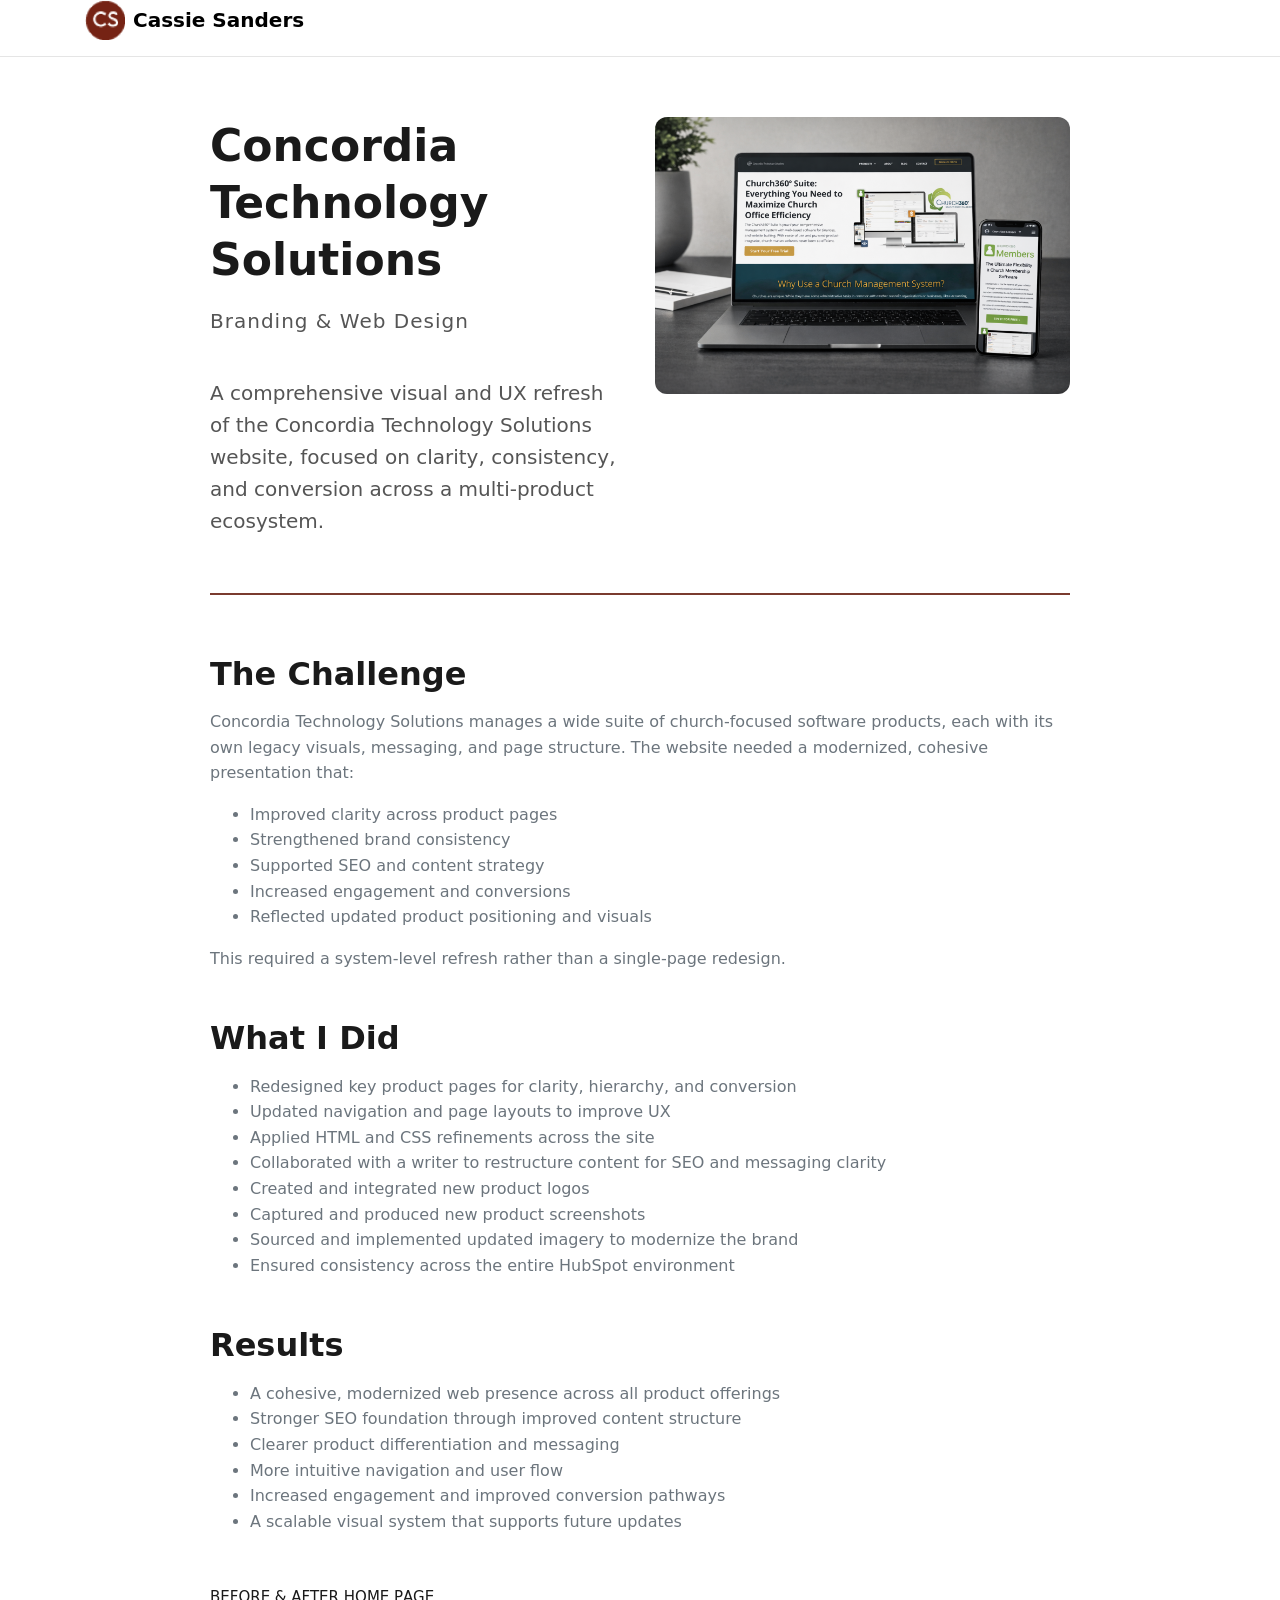
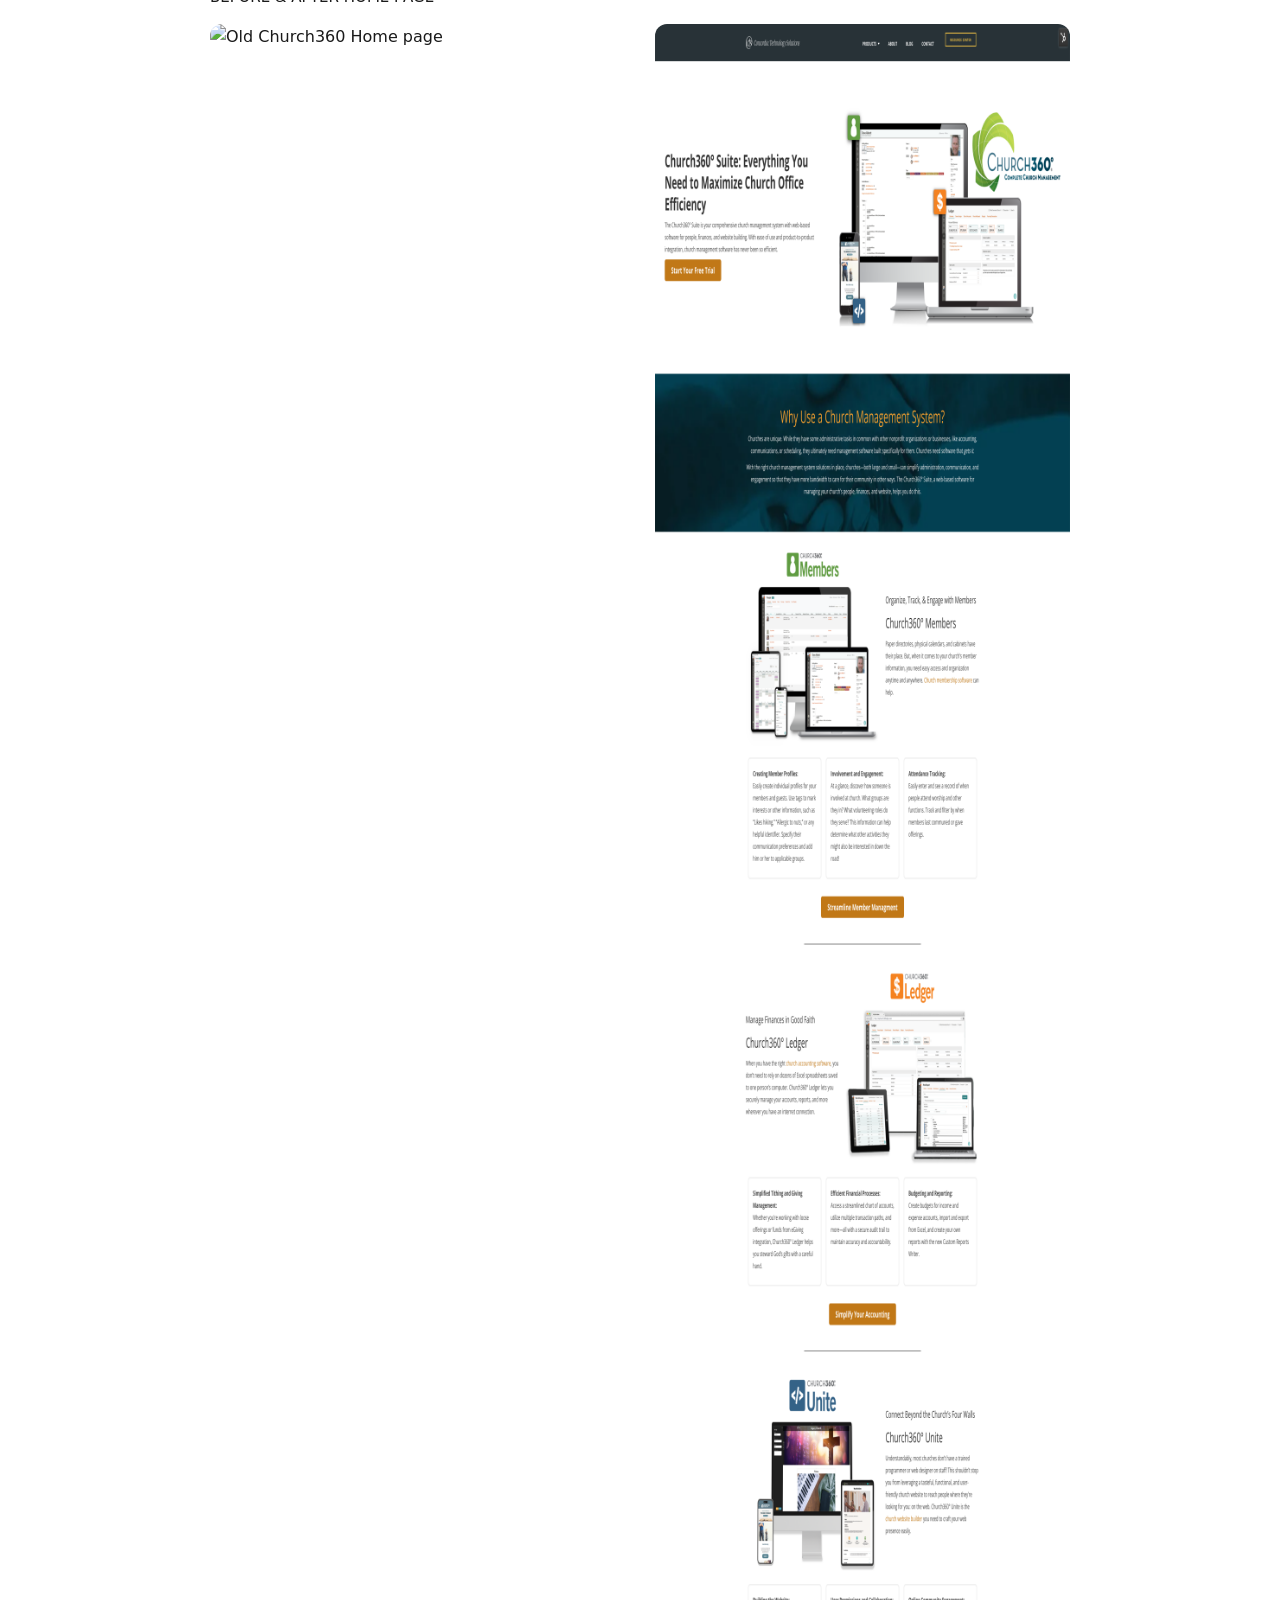
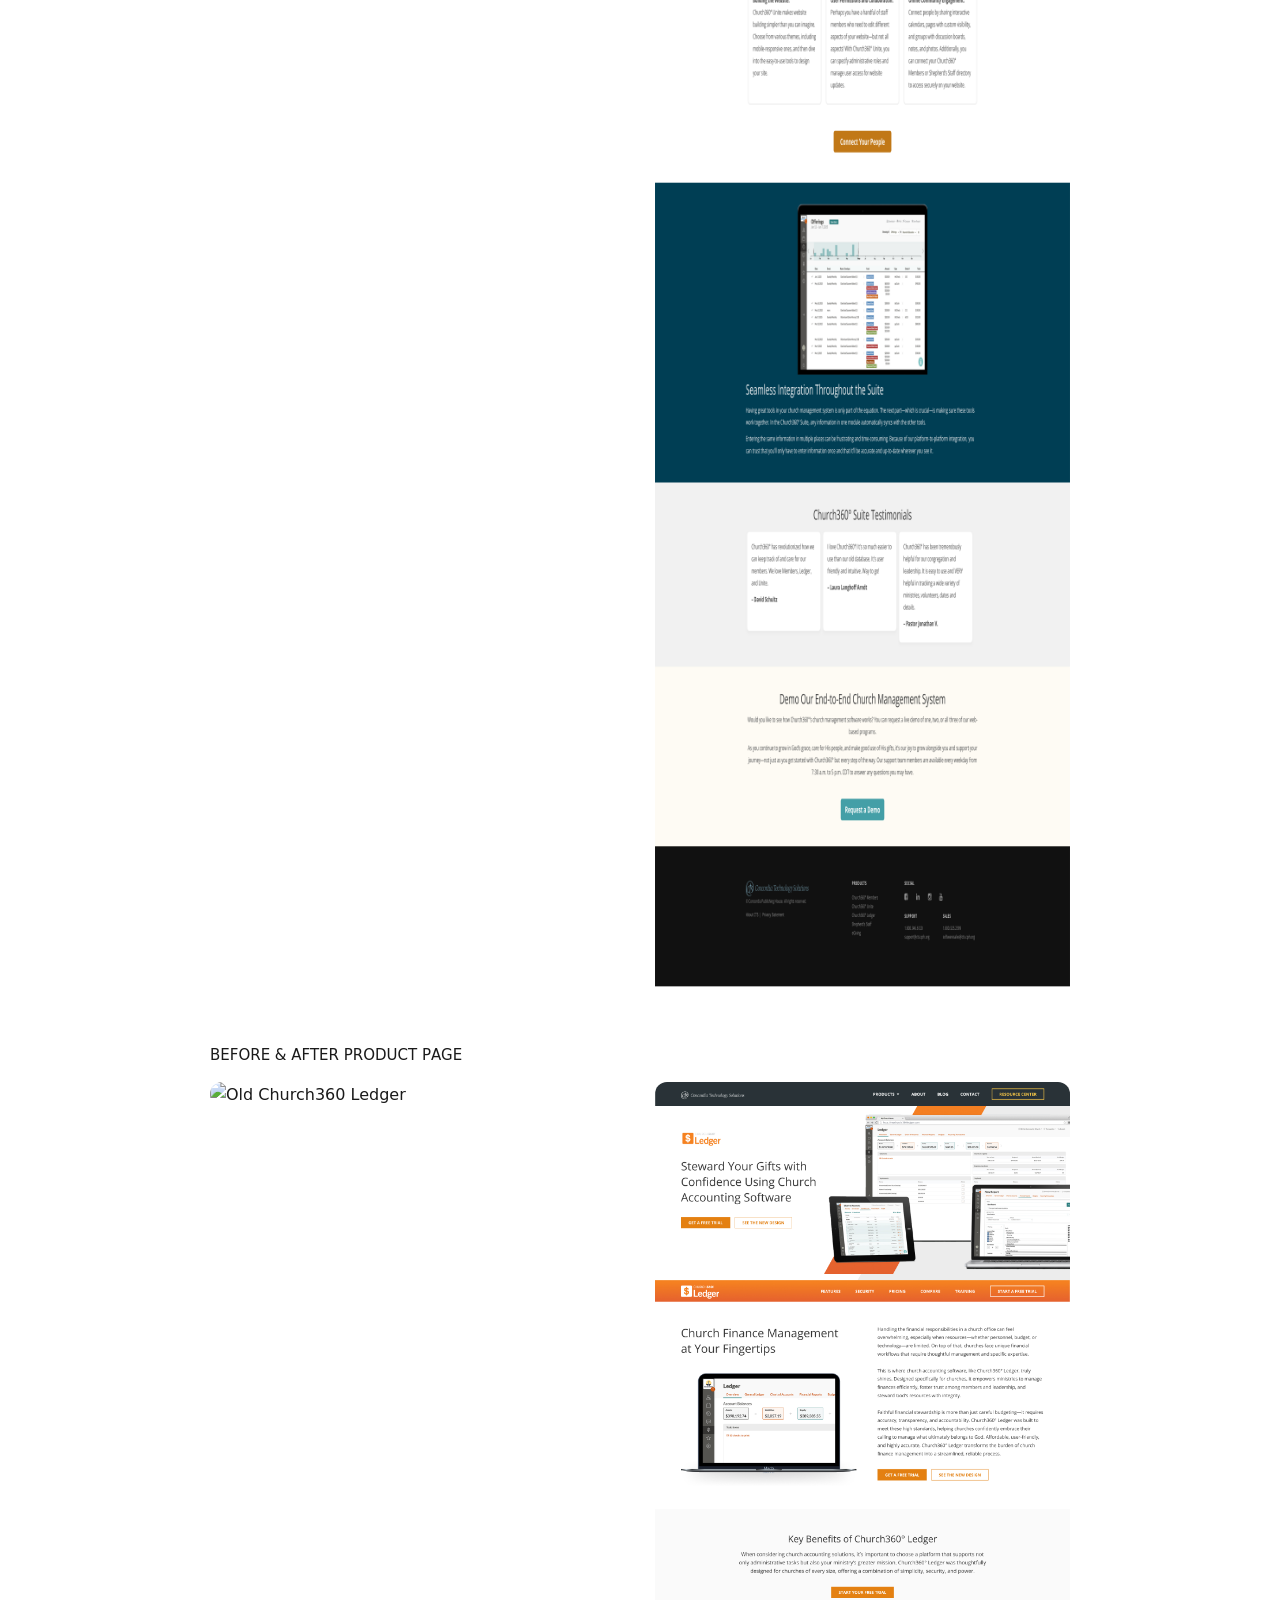
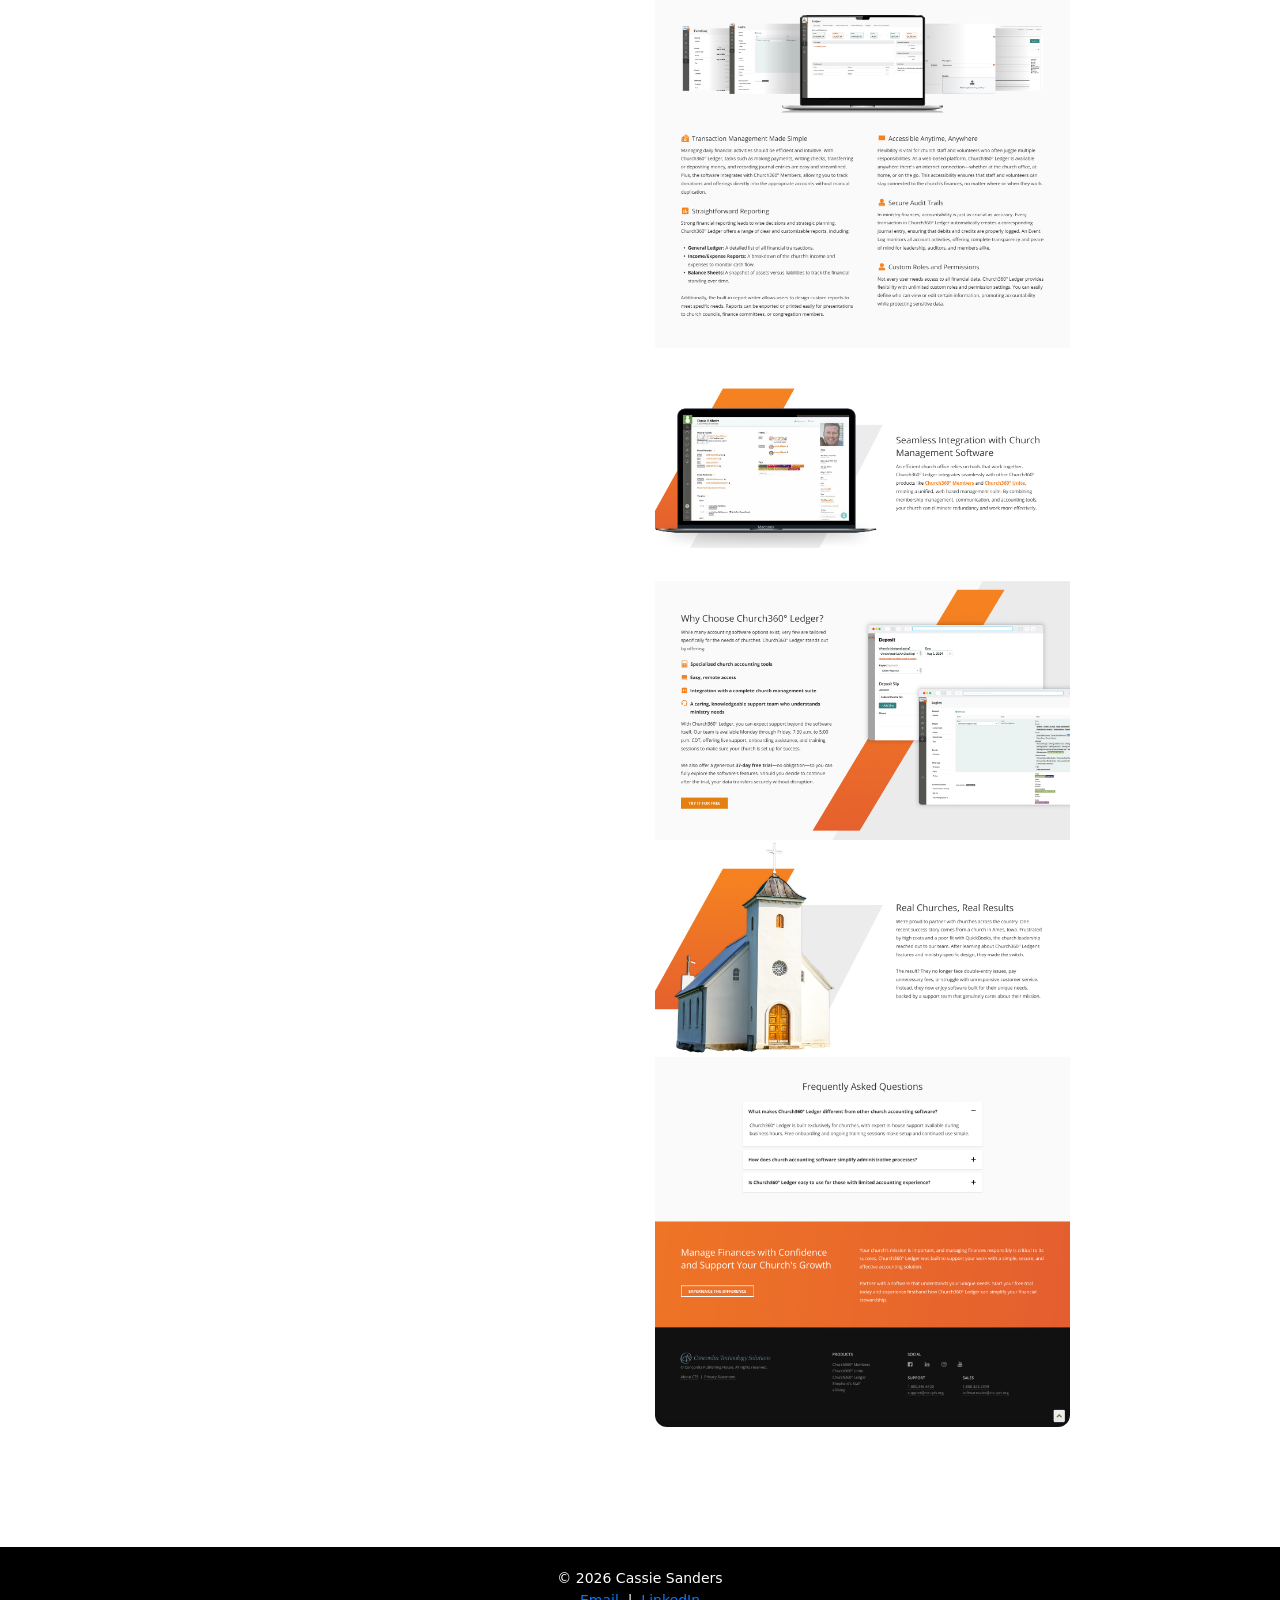
==== concordiatechnology.html @ acea7342 "Update concordiatechnology.html" ====
<!DOCTYPE html>
<html lang="en">
<head>
<meta charset="UTF-8">
<meta name="description" content="Cassie Sanders' Portfolio">
<meta name="keywords" content="Web design, graphic design">
<meta name="author" content="Cassandra Sanders">
<meta name="viewport" content="width=device-width, initial-scale=1.0">

<title>Concordia Technology Case Study · Cassie Sanders</title>

<!-- Bootstrap 4 CSS -->
<link rel="stylesheet" href="https://stackpath.bootstrapcdn.com/bootstrap/4.3.1/css/bootstrap.min.css">
<link rel="stylesheet" href="css/global.css">


<style>

  a span.brand-name {
    color: black;
    font-size: 20px;
    font-weight: 600;
} 
  :root {
    --text: #1a1a1a;
    --subtle: #555;
    --accent: #7a3b2f;
    --bg: #ffffff;
    --card-bg: #f7f7f7;
    --border: #e5e5e5;
    --footer-bg: #000000;
    --footer-text: #ffffff;
    --radius: 12px;
    --font: system-ui, -apple-system, BlinkMacSystemFont, "Segoe UI", sans-serif;
  }

  body {
    margin: 0;
    font-family: var(--font);
    background: var(--bg);
    color: var(--text);
    line-height: 1.6;
  }

  /* Page Wrapper */
  .case-wrapper {
    max-width: 900px;
    margin: 60px auto;
    padding: 0 20px;
  }

  /* Section Titles */
  .section-title {
    font-size: 2rem;
    font-weight: 600;
    margin-bottom: 16px;
  }
   .titles {
    font-size: 1.75rem;
    color: var(--subtle);
    letter-spacing: 0.05em;
    margin-bottom:40px;
  }

  /* Hero */
  .case-hero {
    text-align: left;
    margin-bottom: 60px;
    padding-bottom: 40px;
    border-bottom: 2px double var(--accent);
  }

  .case-hero h1 {
    font-size: 2.75rem;
    font-weight: 600;
    line-height: 1.3;
    margin-bottom: 16px;
  }

  .case-hero p {
    font-size: 1.25rem;
    color: var(--subtle);
  }
  .h4, h4 {
    font-size: 1.35rem;
    font-variant-caps: all-small-caps;
}

  /* Footer */
  footer {
    background: var(--footer-bg);
    color: var(--footer-text);
    text-align: center;
    padding: 20px;
    margin-top: 80px;
    font-size: 14px;
  }

      /* Full Images */
  .full-image {
    display:block;
    width: 100%;
    border-radius: var(--radius);
    margin-bottom: 40px;
  }
</style>
  <!-- Header & Footer Components -->
<script src="js/header.js" defer></script>
<script src="js/footer.js" defer></script>
</head>

<body>

<header-component></header-component>

<div class="case-wrapper">

  <!-- HERO -->
  <section class="case-hero">
    <div class="row">
      <div class="col-12 col-lg-6">
    <h1>Concordia Technology Solutions</h1>
          <p class="titles">Branding & Web Design</p>
    <p>A comprehensive visual and UX refresh of the Concordia Technology Solutions website, focused on clarity, consistency, and conversion across a multi‑product ecosystem.
    </p>
      </div>
      <div class="col-12 col-lg-6">
        <div class="case-cover">
          <img class="full-image" src="images/church360/church360_cover.png" alt="concordia-cover-img" />
        </div>
      </div>
  </section>

  <!-- CHALLENGE -->
  <section class="mb-5">
    <h2 class="section-title">The Challenge</h2>
    <p class="text-muted">Concordia Technology Solutions manages a wide suite of church‑focused software products, each with its own legacy visuals, messaging, and page structure. The website needed a modernized, cohesive presentation that:</p>
<ul class="text-muted">
<li>Improved clarity across product pages</li>
<li>Strengthened brand consistency</li>
<li>Supported SEO and content strategy</li>
<li>Increased engagement and conversions</li>
  <li>Reflected updated product positioning and visuals</li>
</ul>
<p class="text-muted">This required a system‑level refresh rather than a single‑page redesign.</p>
  </section>

  <!-- WHAT I DID -->
  <section class="mb-5">
    <h2 class="section-title">What I Did</h2>
    <ul class="text-muted">
<li>Redesigned key product pages for clarity, hierarchy, and conversion</li>
<li>Updated navigation and page layouts to improve UX</li>
<li>Applied HTML and CSS refinements across the site</li>
<li>Collaborated with a writer to restructure content for SEO and messaging clarity</li>
<li>Created and integrated new product logos</li>
<li>Captured and produced new product screenshots</li>
<li>Sourced and implemented updated imagery to modernize the brand</li>
<li>Ensured consistency across the entire HubSpot environment</li>
    </ul>
  </section>

  <!-- RESULTS -->
  <section class="mb-5">
    <h2 class="section-title">Results</h2>
    <ul class="text-muted">
      <li>A cohesive, modernized web presence across all product offerings</li>
      <li>Stronger SEO foundation through improved content structure</li>
      <li>Clearer product differentiation and messaging</li>
      <li>More intuitive navigation and user flow</li>
<li>Increased engagement and improved conversion pathways</li>
<li>A scalable visual system that supports future updates</li>
    </ul>
  </section>

  <!-- IMAGES -->
  <section class="gallery mb-5">
    <div class="row">
      <div class="col-12 mb-2">
        <h4>Before & After Home Page</h4>
      </div>
    </div>
    <div class="row">
      <div class="col-12 col-lg-6">
        <img src="images/church360/OldChurch360.png" class="full-image" alt="Old Church360 Home page">
      </div>
      <div class="col-12 col-lg-6">
        <img src="images/church360/NewChurch360.png" class="full-image" alt="New Church360 Home page">
      </div>
    </div>
 <div class="row">
      <div class="col-12 mb-2">
        <h4>Before & After Product Page</h4>
      </div>
    </div>
    <div class="row">
      <div class="col-12 col-lg-6">
        <img src="images/church360/Old_Ledger.png" class="full-image" alt="Old Church360 Ledger">
      </div>
      <div class="col-12 col-lg-6">
        <img src="images/church360/church360_newledger.jpg" class="full-image" alt="New Church360 Ledger">
      </div>
    </div>
  </section>
</div>

<footer-component></footer-component>

<!-- Bootstrap 4 JS -->
<script src="https://code.jquery.com/jquery-3.2.1.slim.min.js"></script>
<script src="https://cdn.jsdelivr.net/npm/popper.js@1.12.9/dist/umd/popper.min.js"></script>
<script src="https://stackpath.bootstrapcdn.com/bootstrap/4.3.1/js/bootstrap.min.js"></script>

</body>
</html>
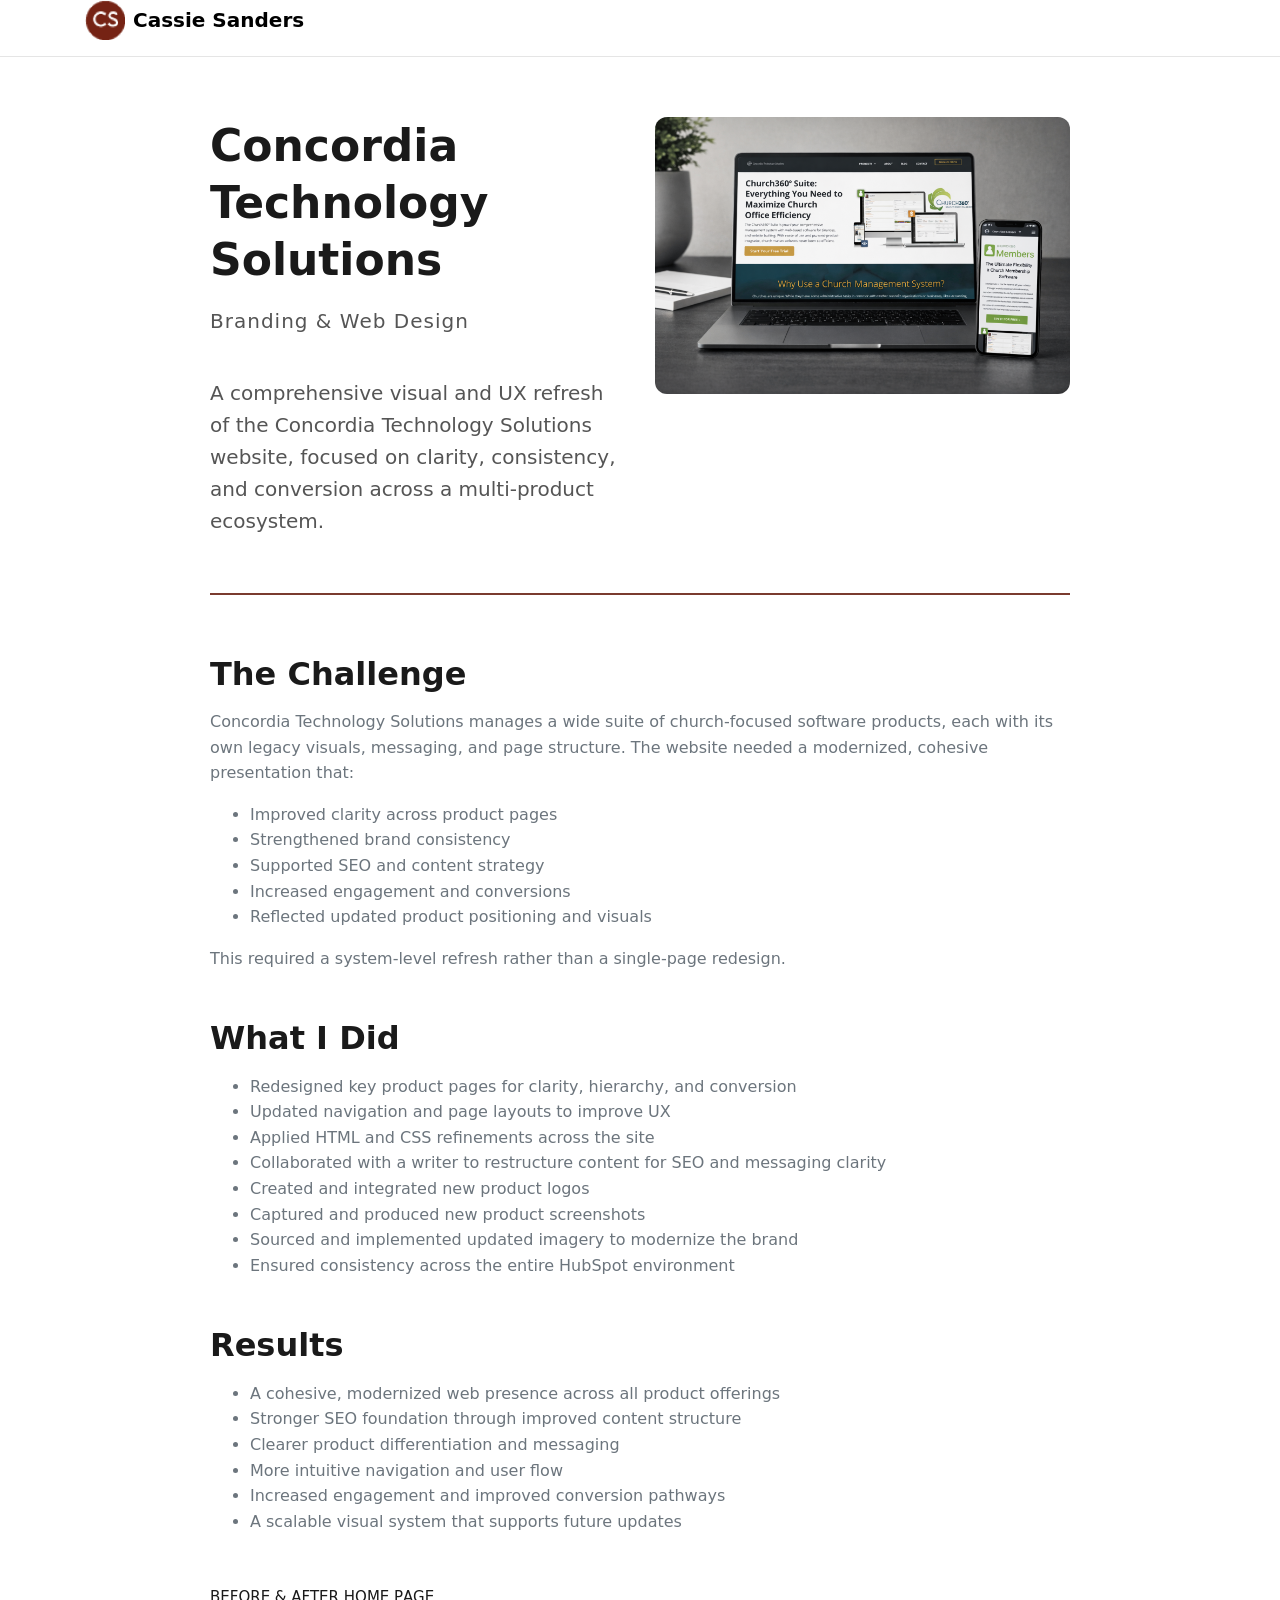
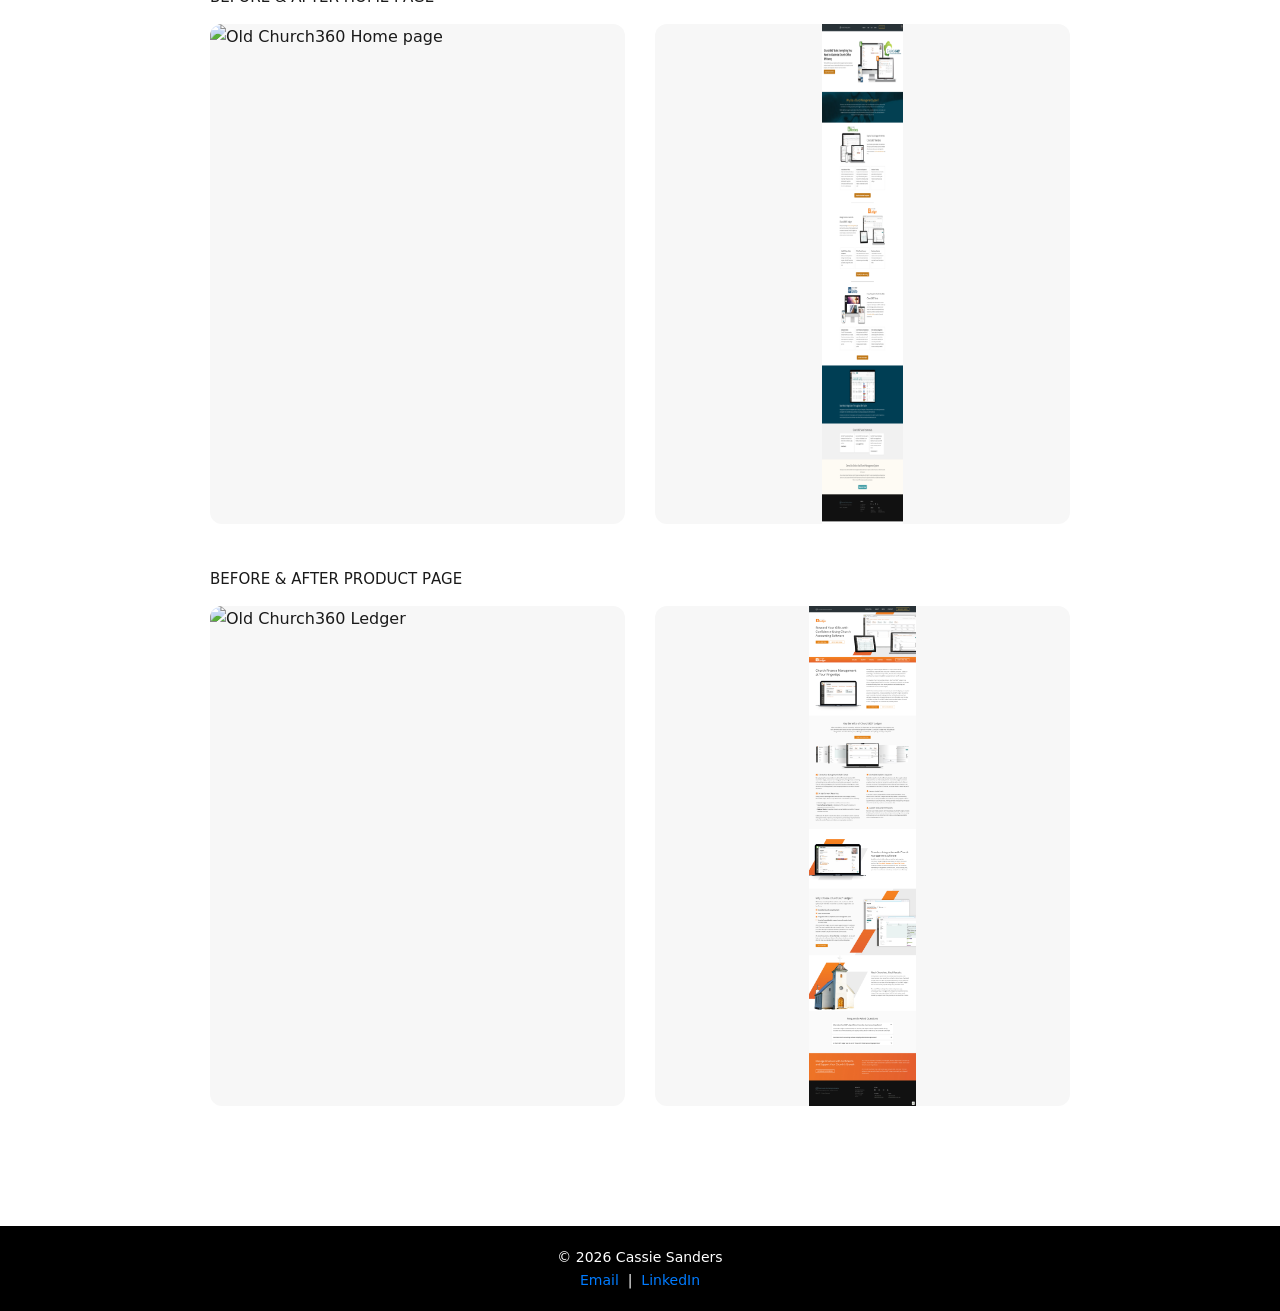
==== commit ade17c1a: "Add gallery styling for image display" ====
--- a/concordiatechnology.html
+++ b/concordiatechnology.html
@@ -97,12 +97,29 @@
   }
 
       /* Full Images */
-  .full-image {
-    display:block;
-    width: 100%;
-    border-radius: var(--radius);
-    margin-bottom: 40px;
-  }
+.full-image {
+  display: block;
+  max-width: 100%;
+  height: auto;
+  border-radius: var(--radius);
+  margin-bottom: 40px;
+}
+
+  .gallery .row {
+  display: flex;
+  flex-wrap: wrap;
+  align-items: stretch;
+}
+
+.gallery .row img.full-image {
+  width: 100%;
+  height: 500px; /* adjust as needed */
+  object-fit: contain; /* keeps proportions intact */
+  border-radius: var(--radius);
+  background-color: var(--card-bg); /* optional neutral backdrop */
+}
+
+
 </style>
   <!-- Header & Footer Components -->
 <script src="js/header.js" defer></script>
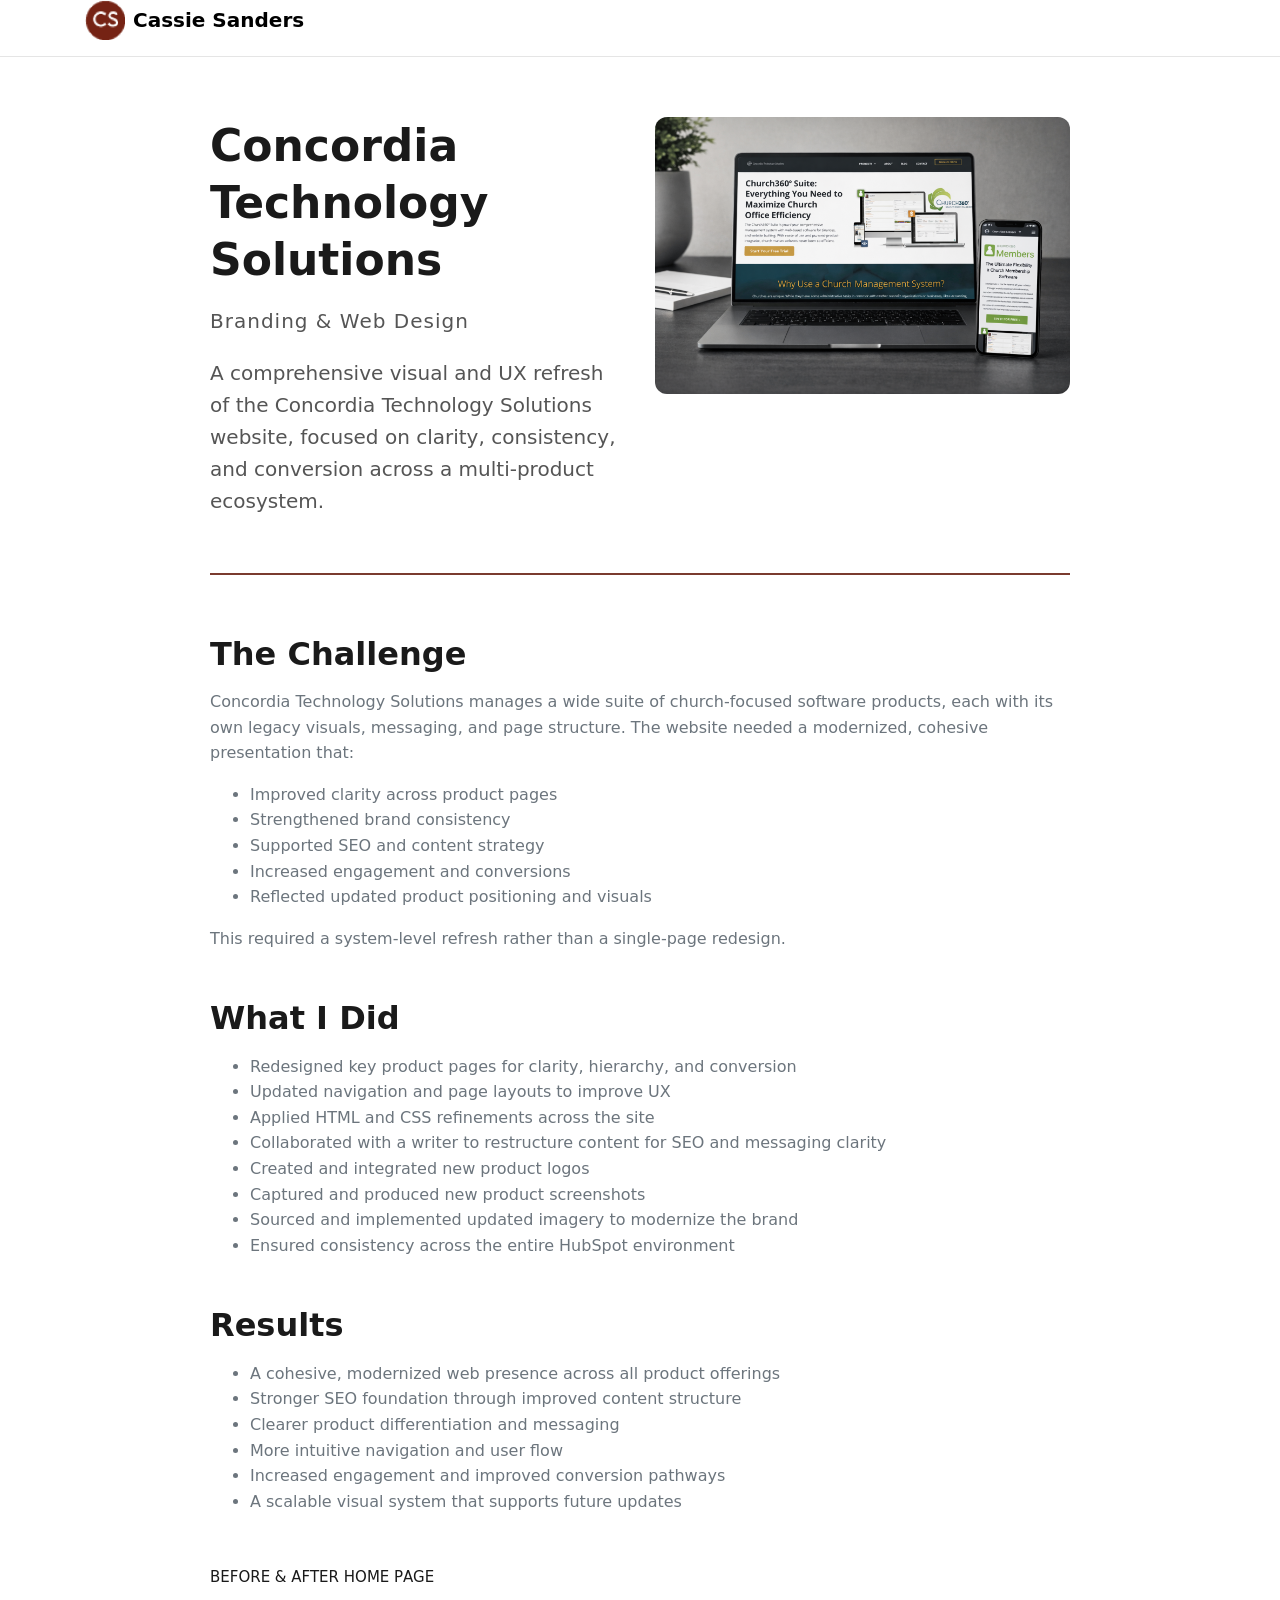
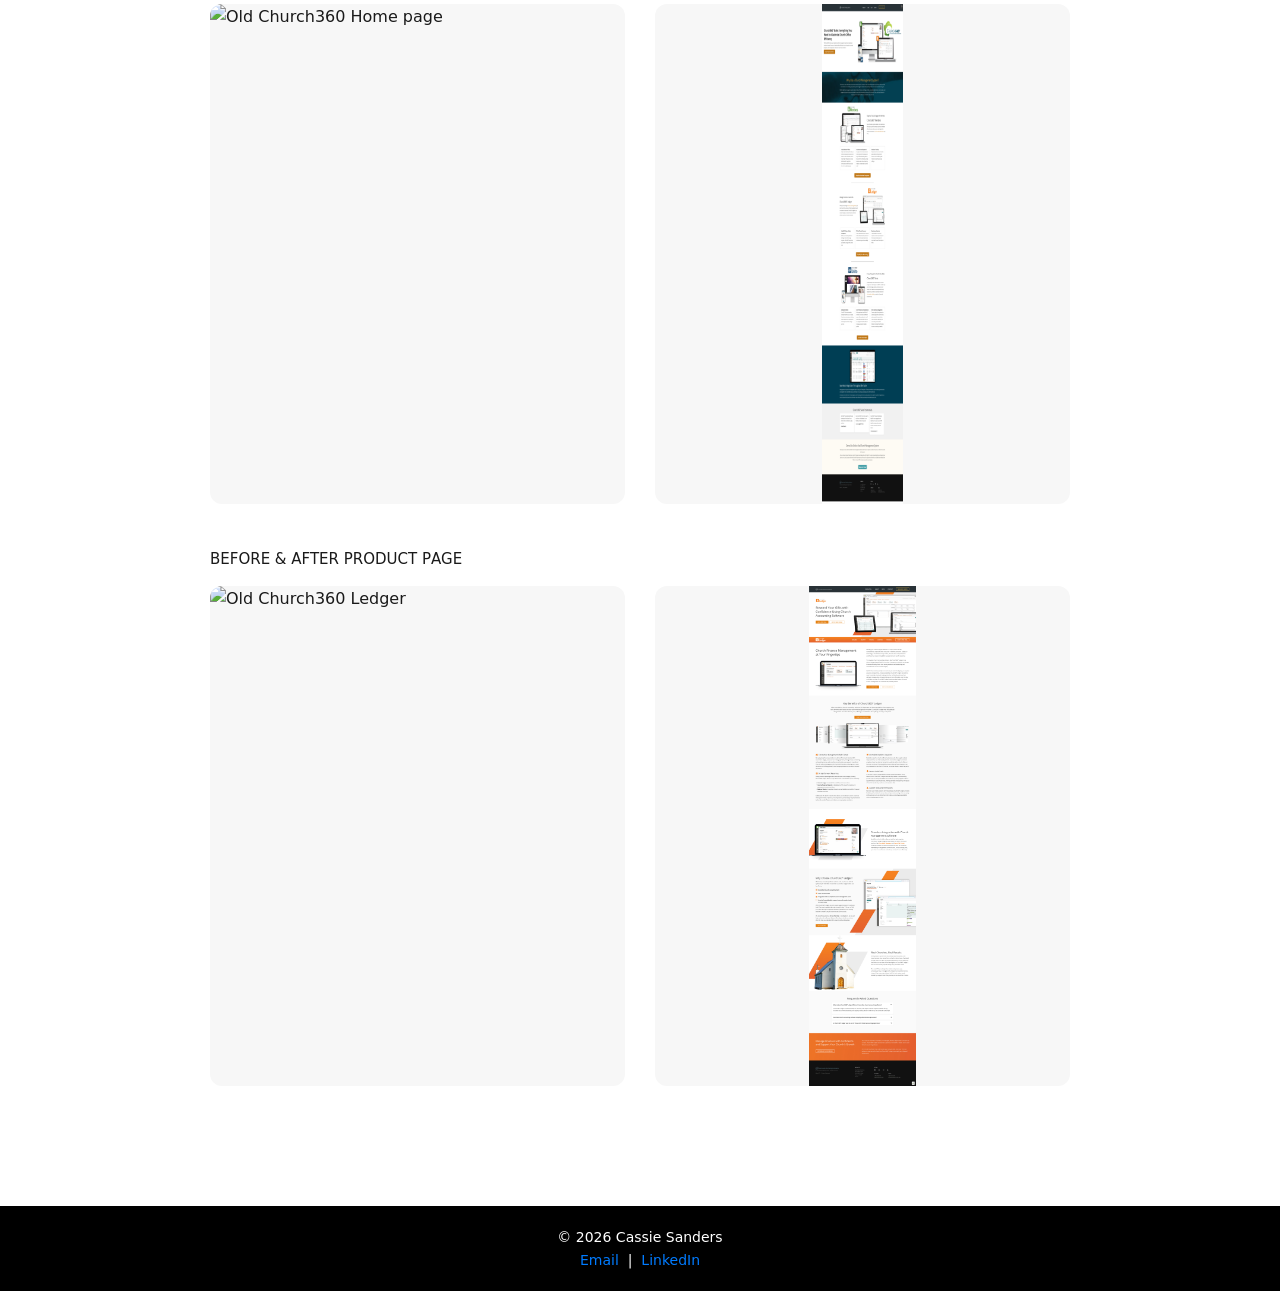
==== commit ee12e399: "Reduce margin-bottom in titles section" ====
--- a/concordiatechnology.html
+++ b/concordiatechnology.html
@@ -59,7 +59,7 @@
     font-size: 1.75rem;
     color: var(--subtle);
     letter-spacing: 0.05em;
-    margin-bottom:40px;
+    margin-bottom:20px;
   }
 
   /* Hero */
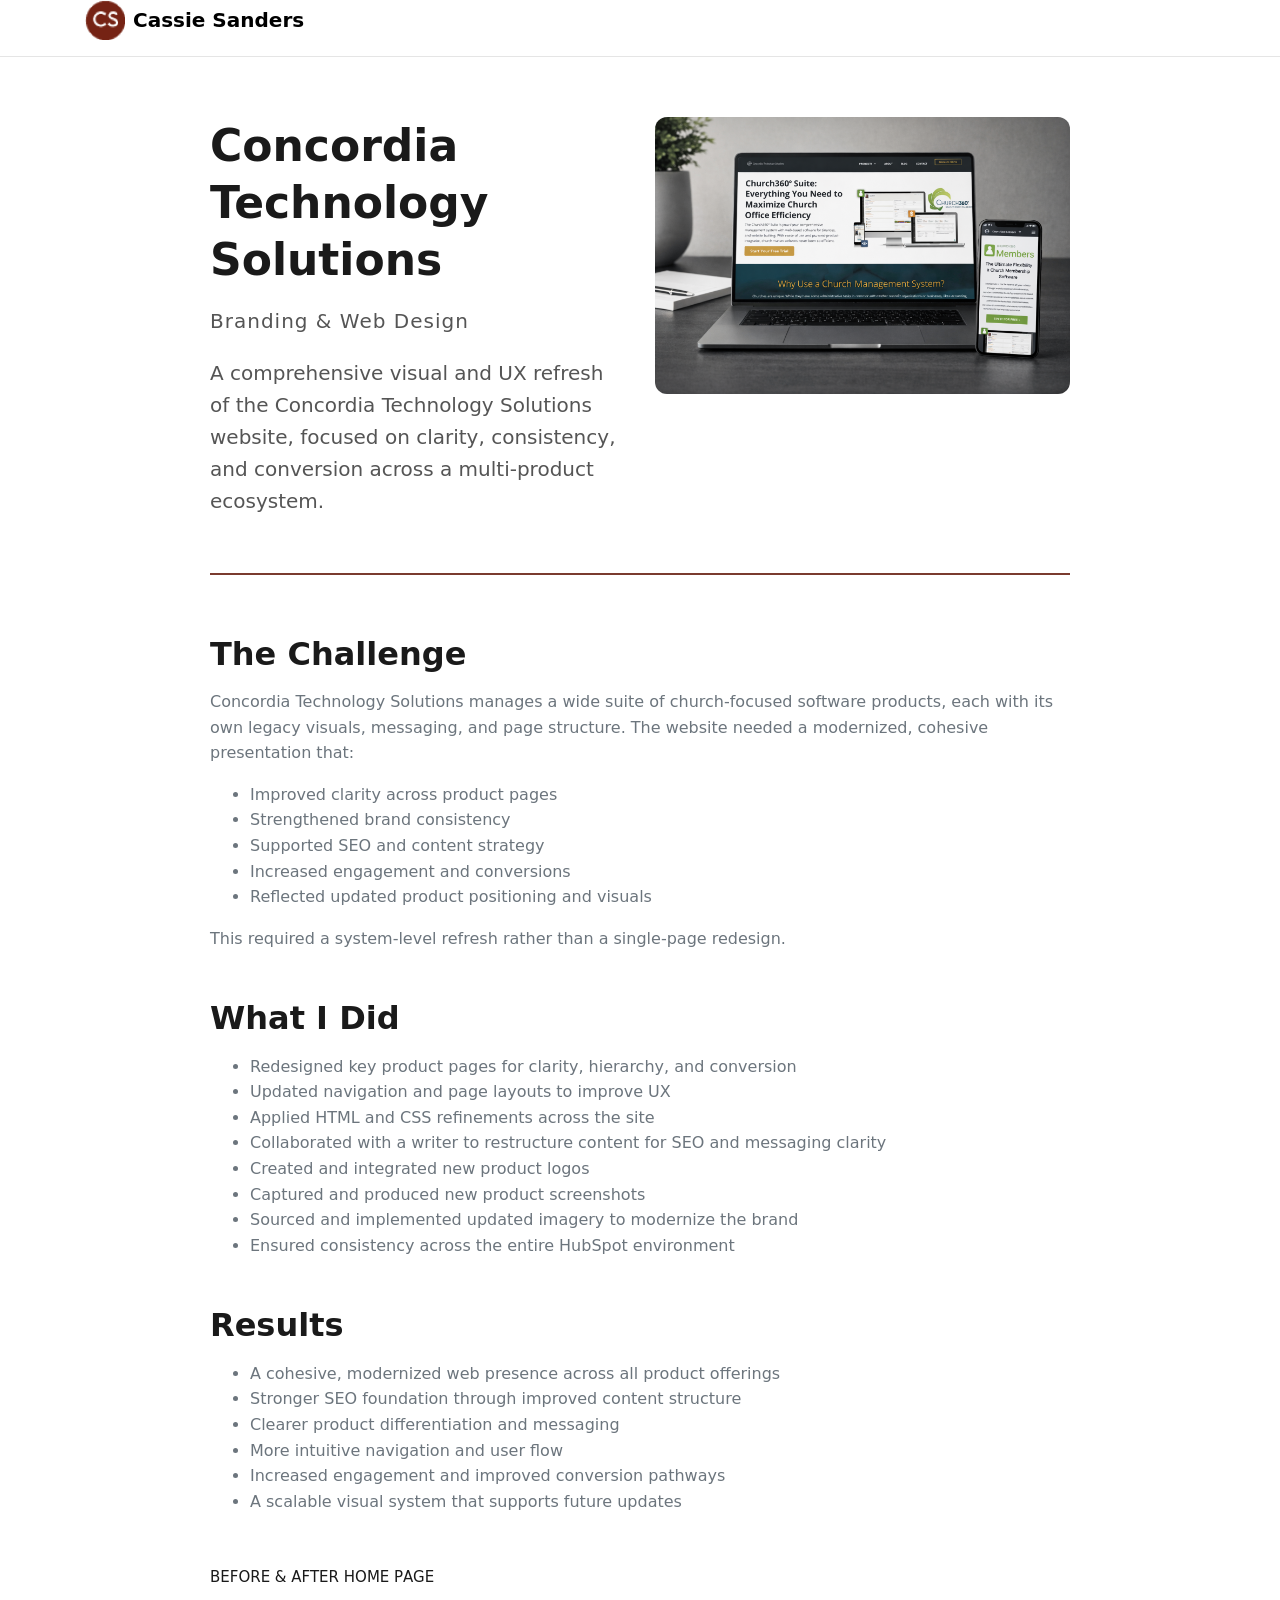
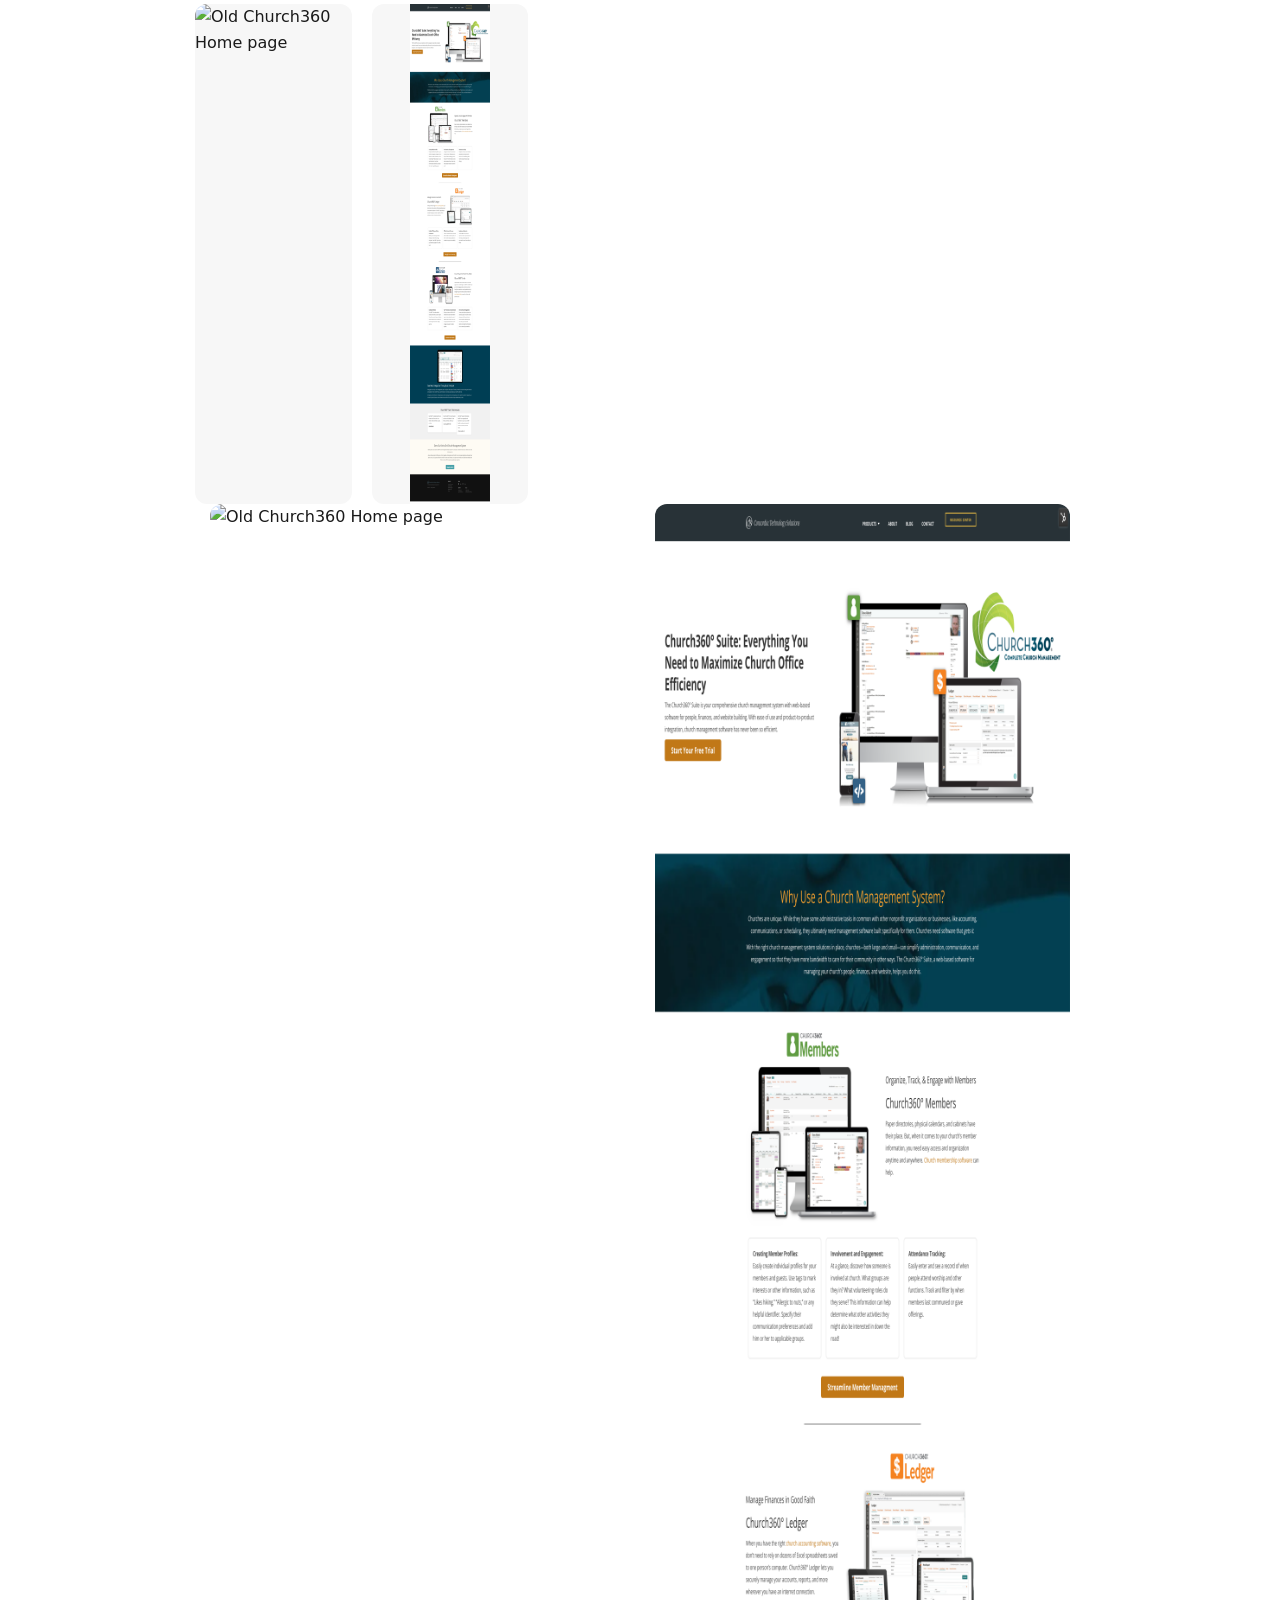
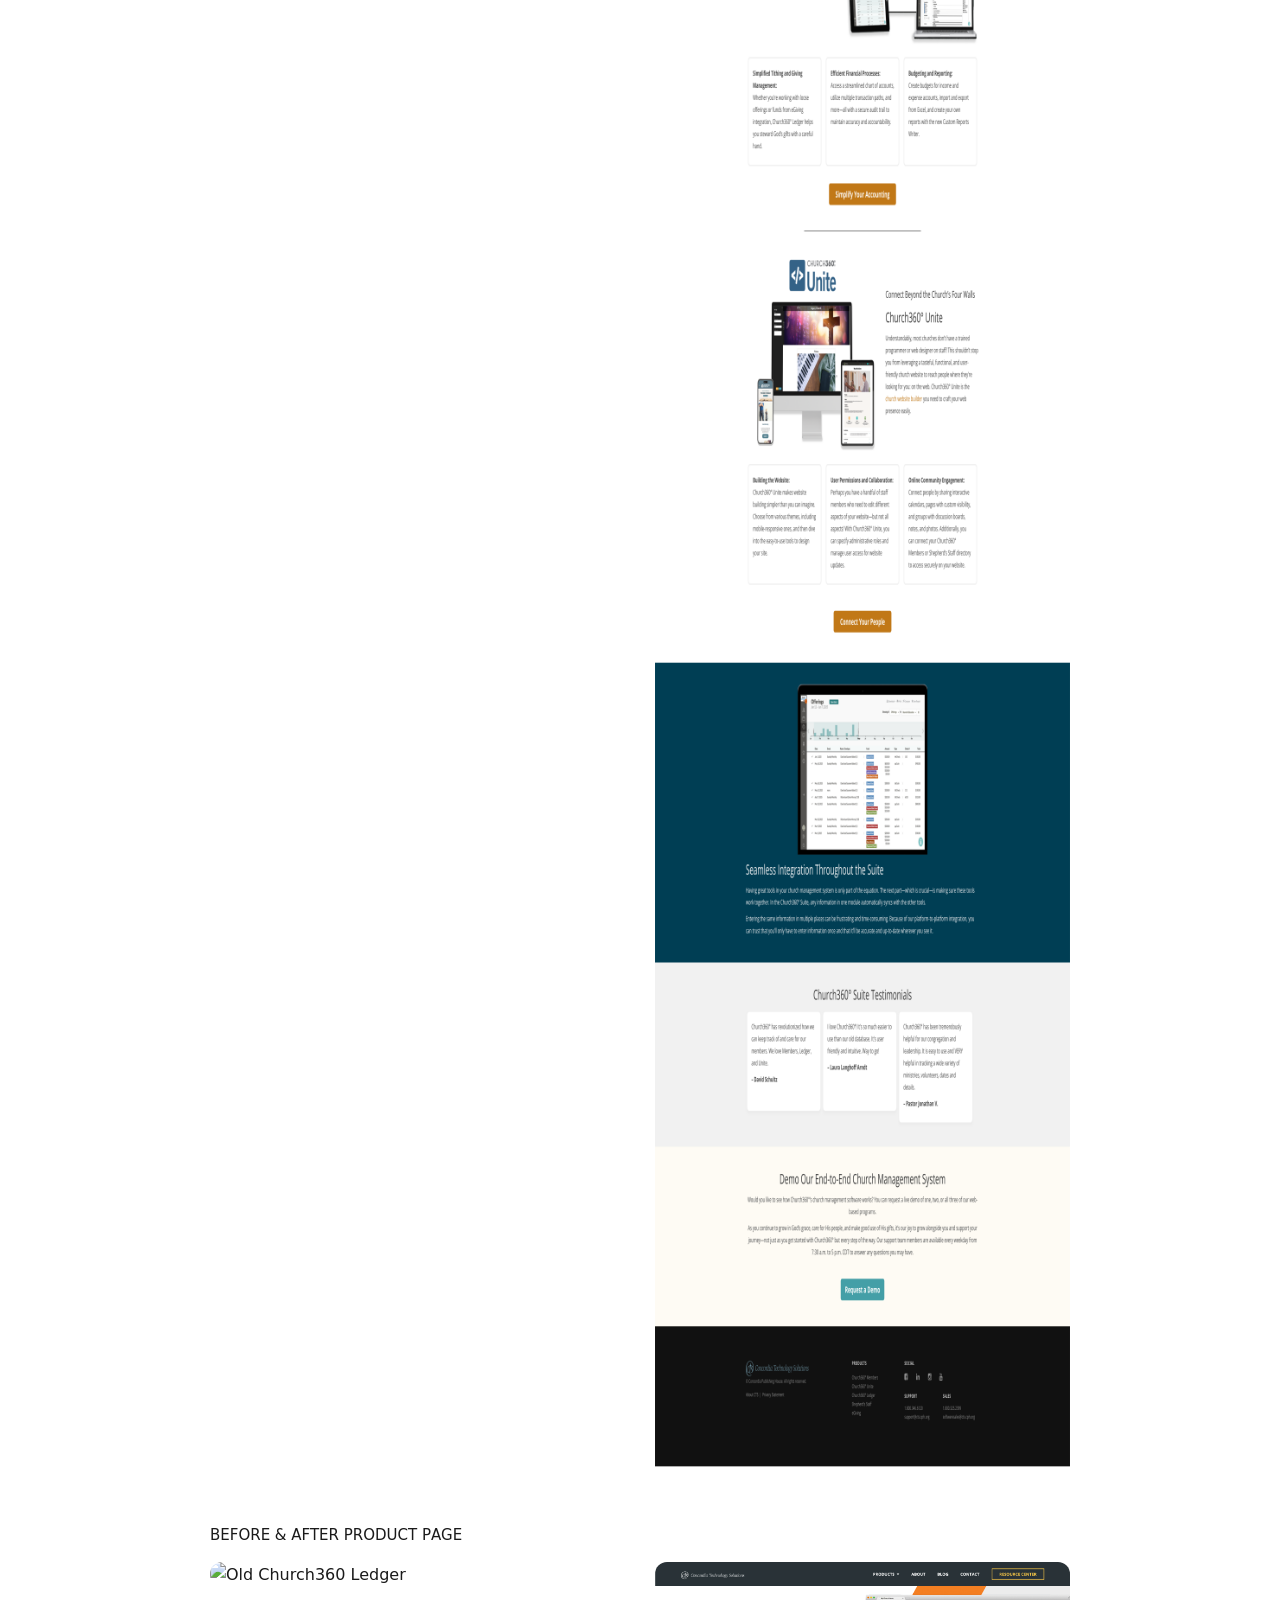
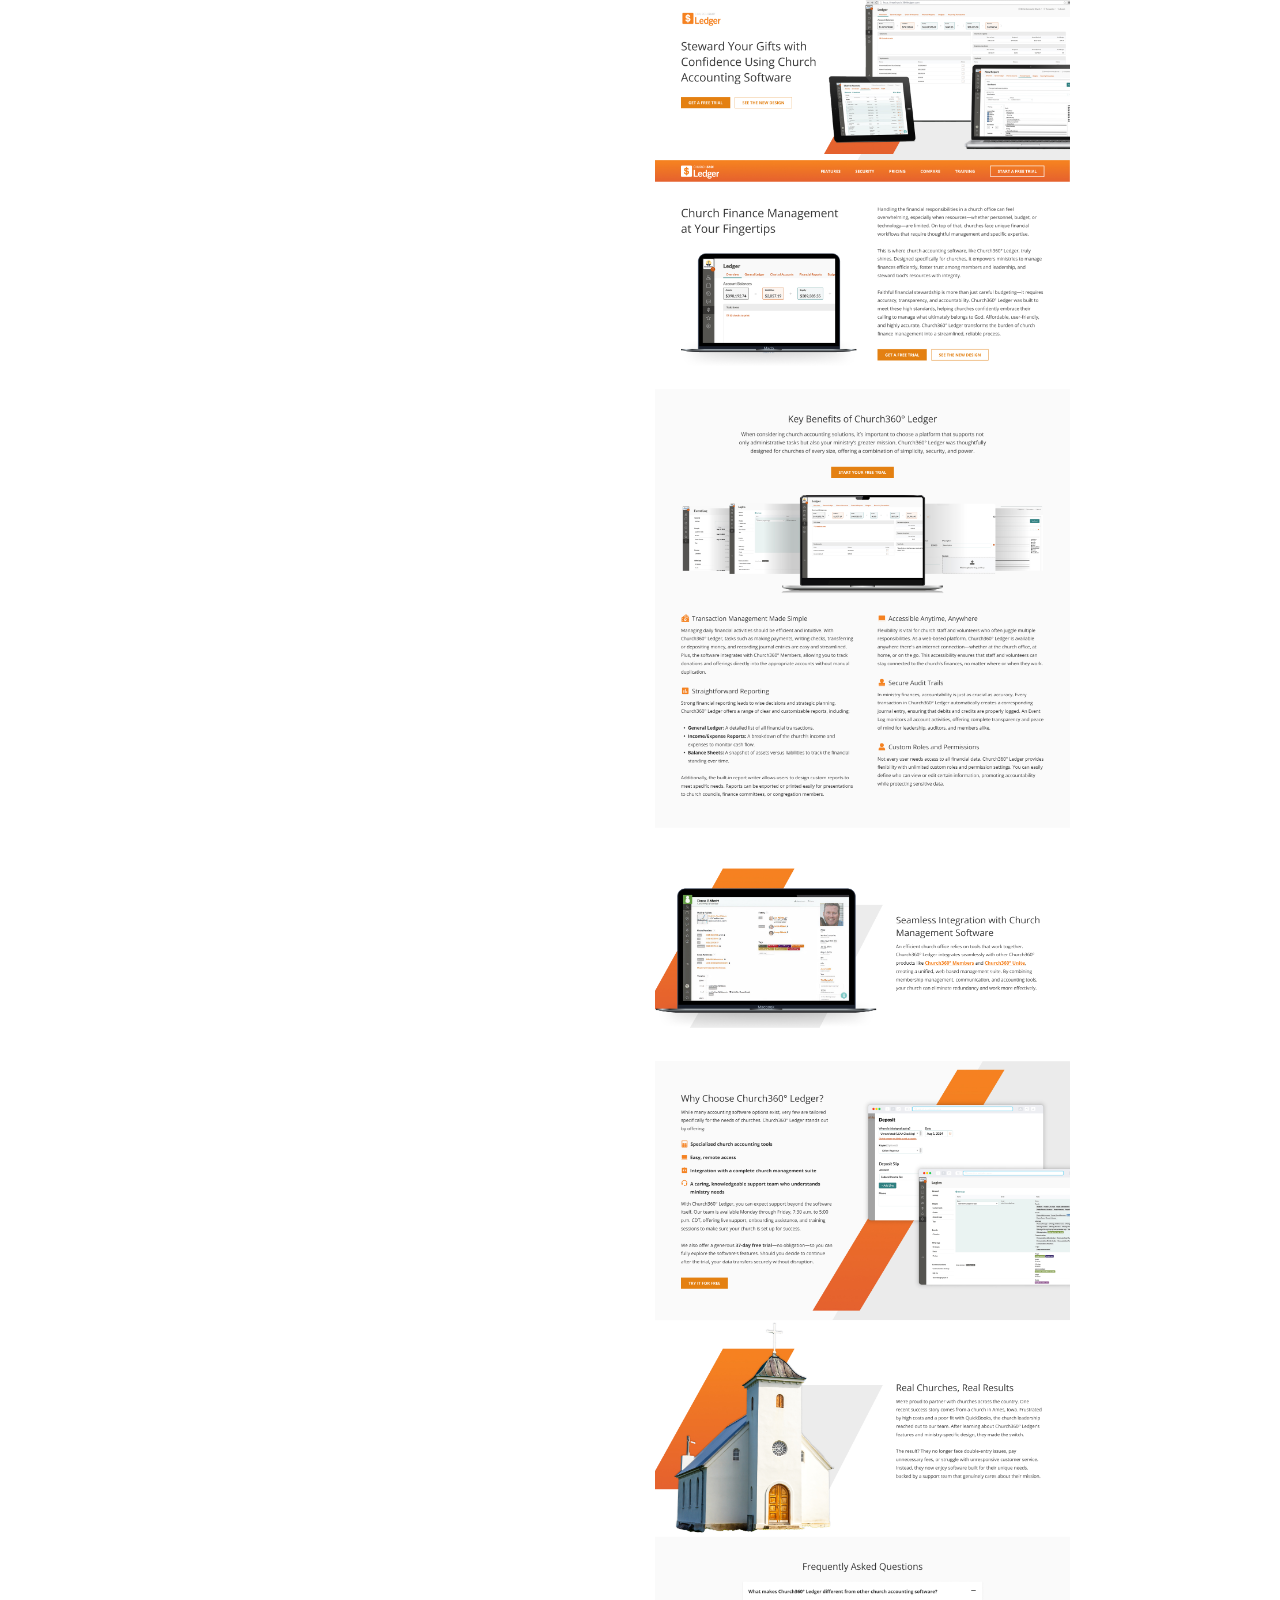
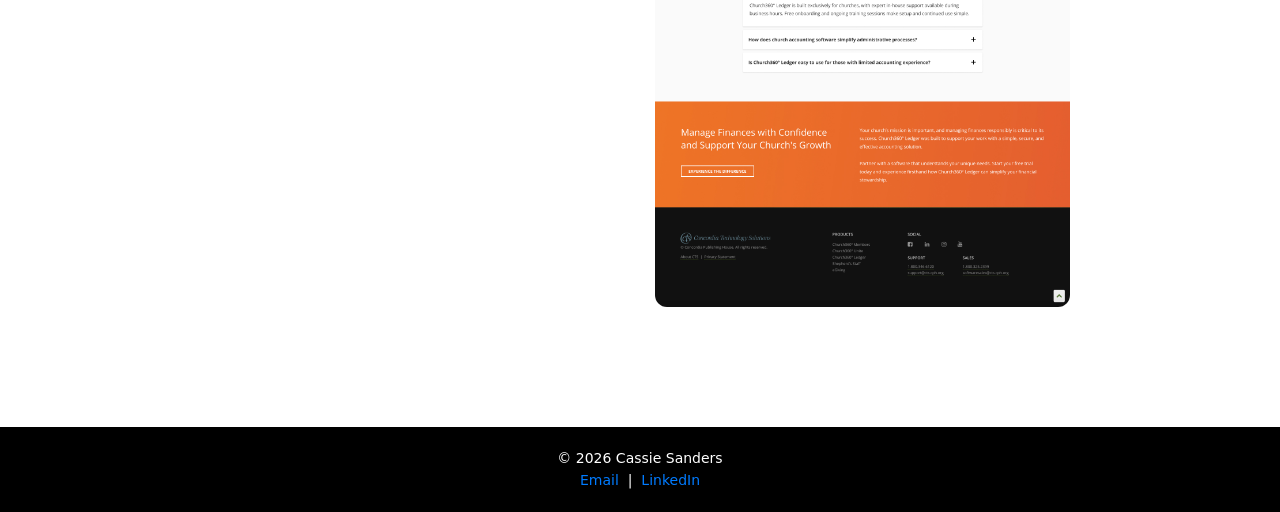
==== commit 056d341f: "Update concordiatechnology.html" ====
--- a/concordiatechnology.html
+++ b/concordiatechnology.html
@@ -105,19 +105,29 @@
   margin-bottom: 40px;
 }
 
-  .gallery .row {
+.before-after-pair {
   display: flex;
   flex-wrap: wrap;
-  align-items: stretch;
-}
-
-.gallery .row img.full-image {
+  gap: 20px;
+}
+
+.image-box {
+  flex: 1;
+  height: 500px; /* lock both images to same height */
+  background: var(--card-bg);
+  border-radius: var(--radius);
+  overflow: hidden;
+  display: flex;
+  align-items: center;
+  justify-content: center;
+}
+
+.image-box img {
   width: 100%;
-  height: 500px; /* adjust as needed */
-  object-fit: contain; /* keeps proportions intact */
-  border-radius: var(--radius);
-  background-color: var(--card-bg); /* optional neutral backdrop */
-}
+  height: 100%;
+  object-fit: contain; /* preserves aspect ratio */
+}
+
 
 
 </style>
@@ -196,6 +206,16 @@
       <div class="col-12 mb-2">
         <h4>Before & After Home Page</h4>
       </div>
+      <div class="before-after-pair">
+  <div class="image-box">
+    <img src="images/church360/OldChurch360.png" alt="Old Church360 Home page">
+  </div>
+
+  <div class="image-box">
+    <img src="images/church360/NewChurch360.png" alt="New Church360 Home page">
+  </div>
+</div>
+<!--- MOO -->
     </div>
     <div class="row">
       <div class="col-12 col-lg-6">
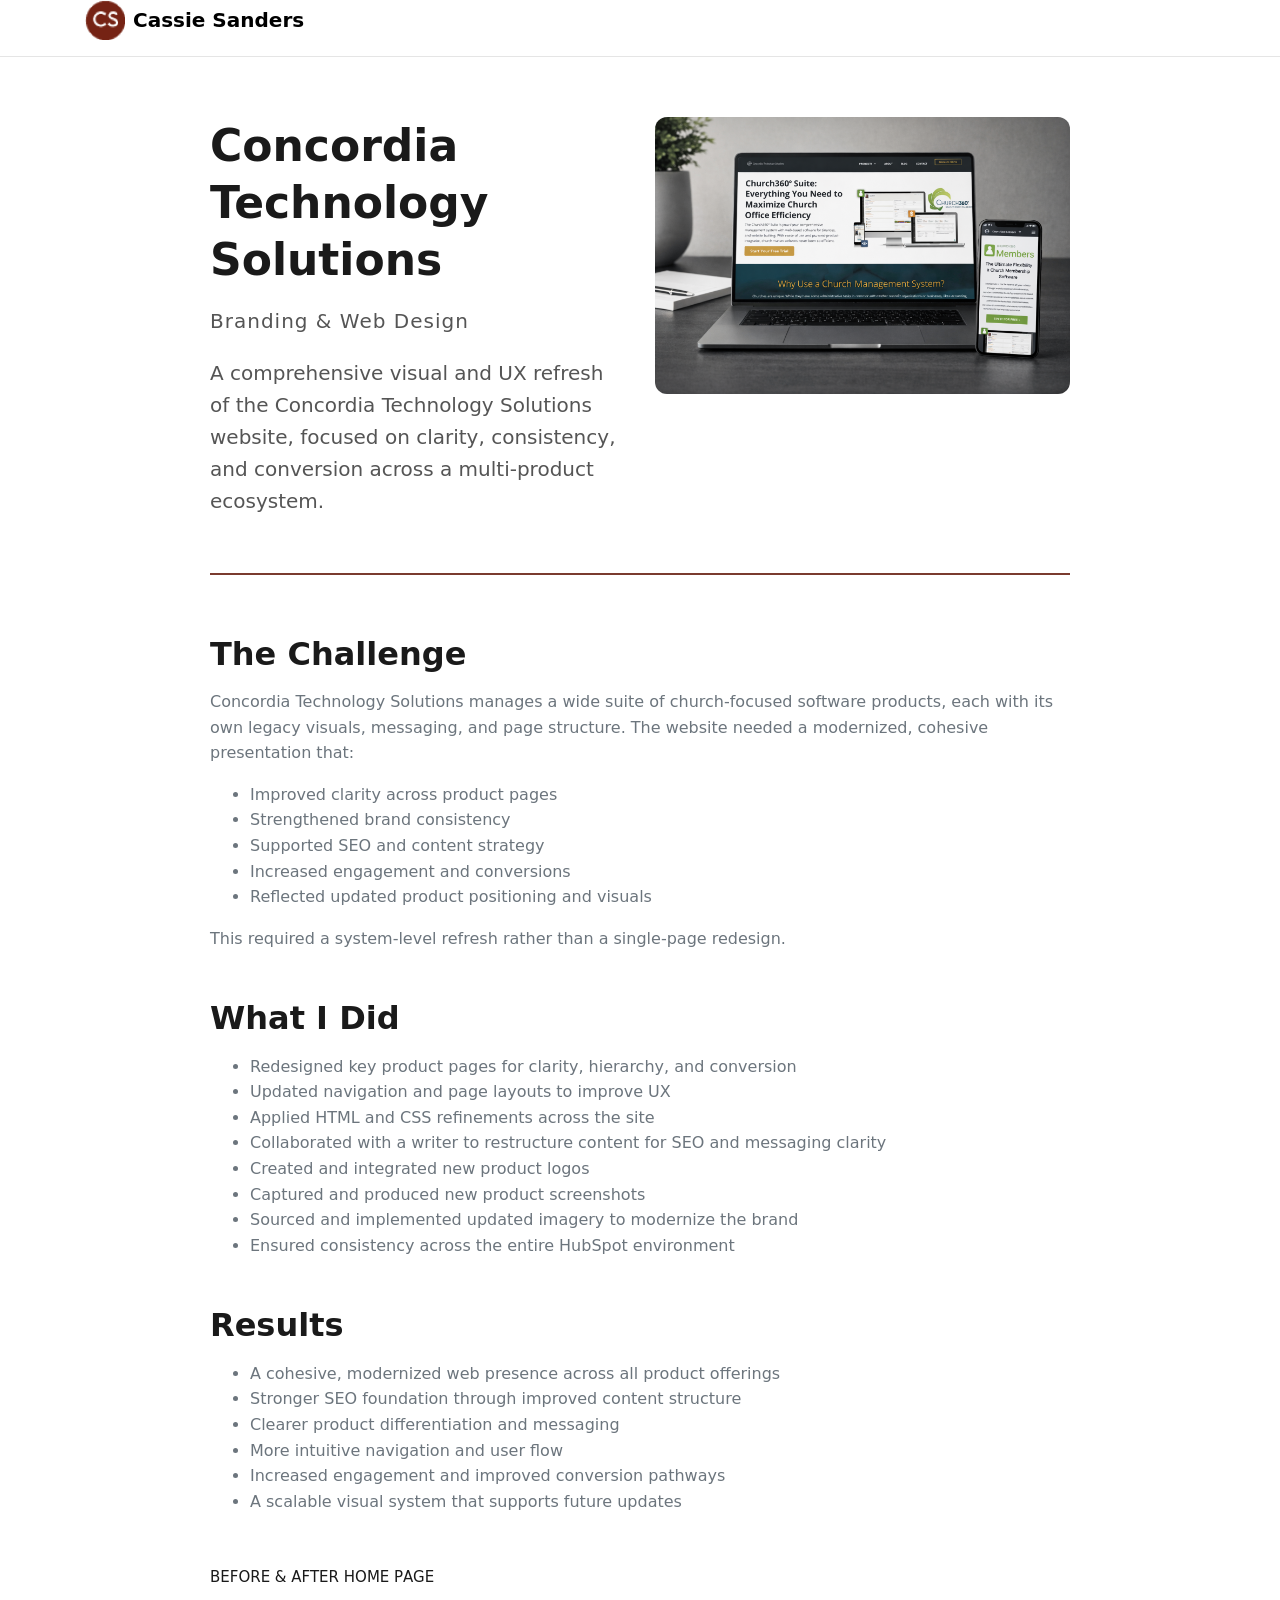
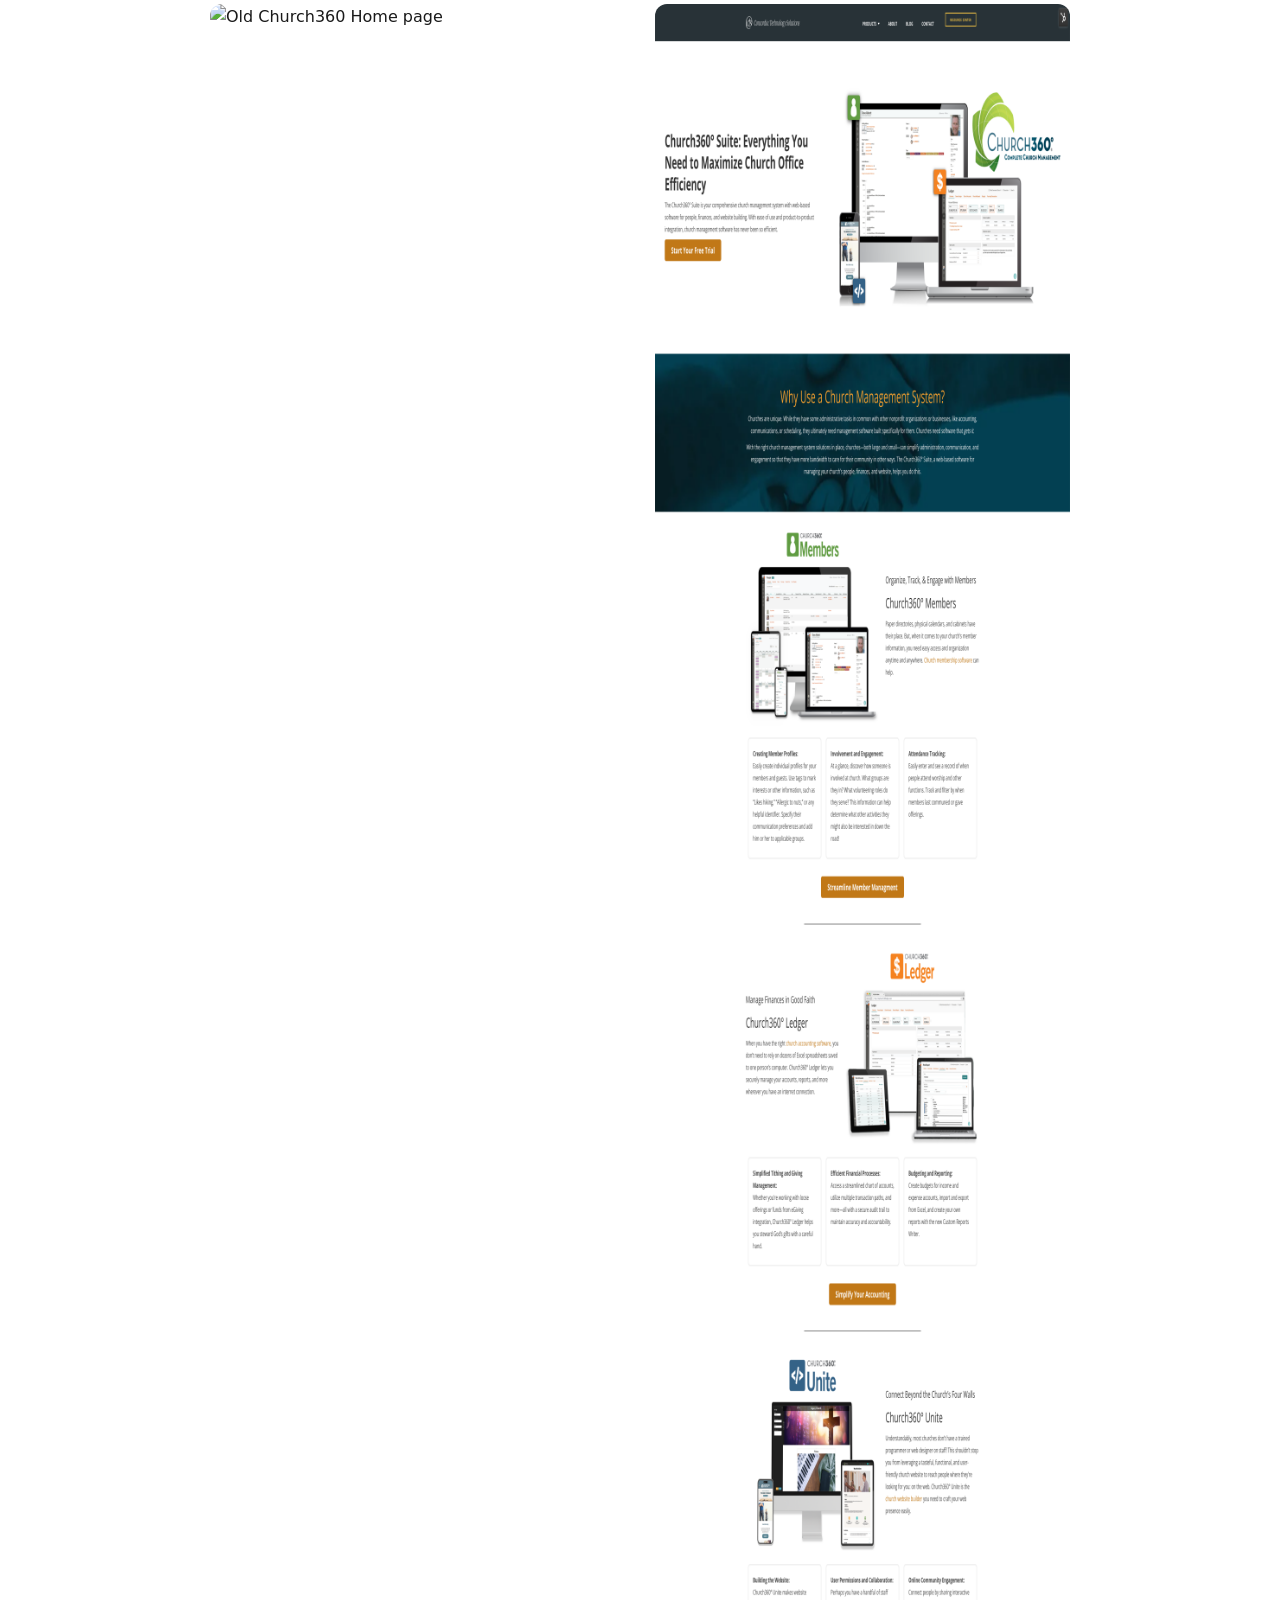
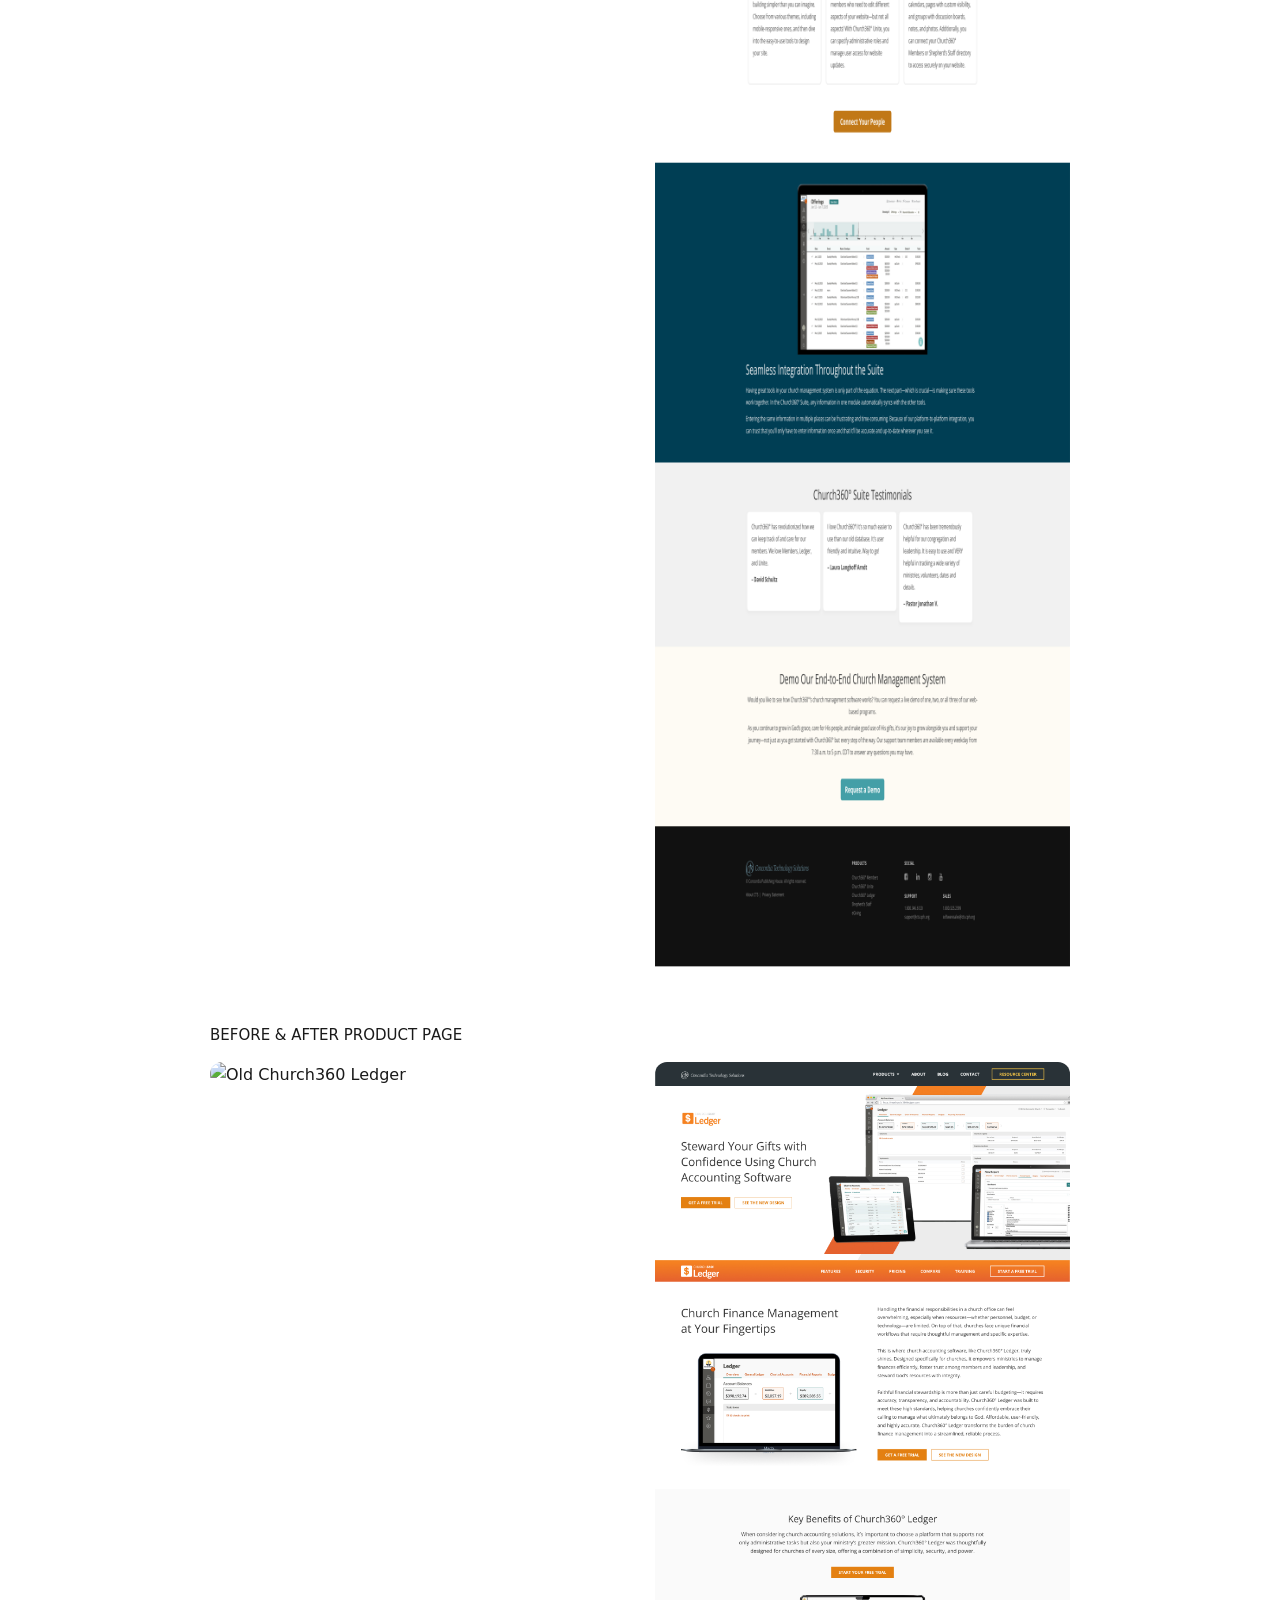
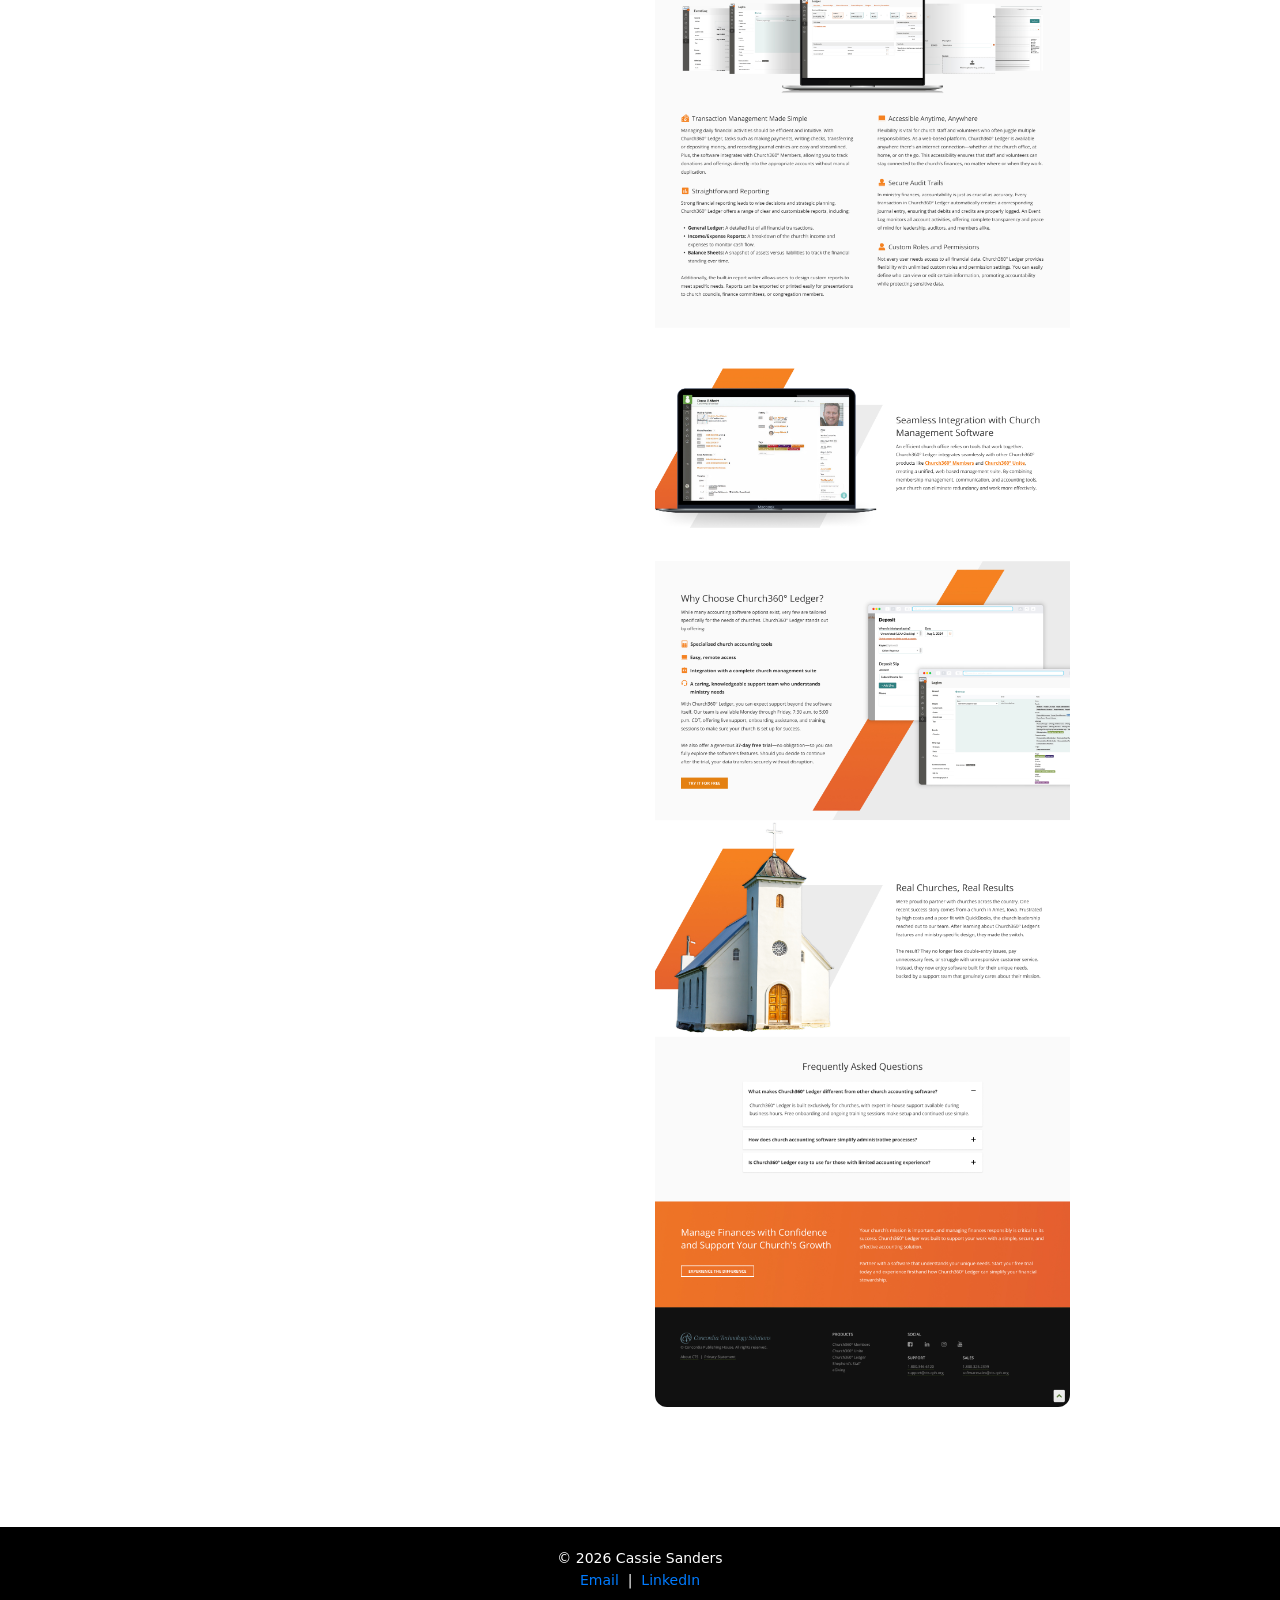
==== commit 8f392873: "Update concordiatechnology.html" ====
--- a/concordiatechnology.html
+++ b/concordiatechnology.html
@@ -111,22 +111,6 @@
   gap: 20px;
 }
 
-.image-box {
-  flex: 1;
-  height: 500px; /* lock both images to same height */
-  background: var(--card-bg);
-  border-radius: var(--radius);
-  overflow: hidden;
-  display: flex;
-  align-items: center;
-  justify-content: center;
-}
-
-.image-box img {
-  width: 100%;
-  height: 100%;
-  object-fit: contain; /* preserves aspect ratio */
-}
 
 
 
@@ -206,16 +190,7 @@
       <div class="col-12 mb-2">
         <h4>Before & After Home Page</h4>
       </div>
-      <div class="before-after-pair">
-  <div class="image-box">
-    <img src="images/church360/OldChurch360.png" alt="Old Church360 Home page">
-  </div>
-
-  <div class="image-box">
-    <img src="images/church360/NewChurch360.png" alt="New Church360 Home page">
-  </div>
-</div>
-<!--- MOO -->
+
     </div>
     <div class="row">
       <div class="col-12 col-lg-6">
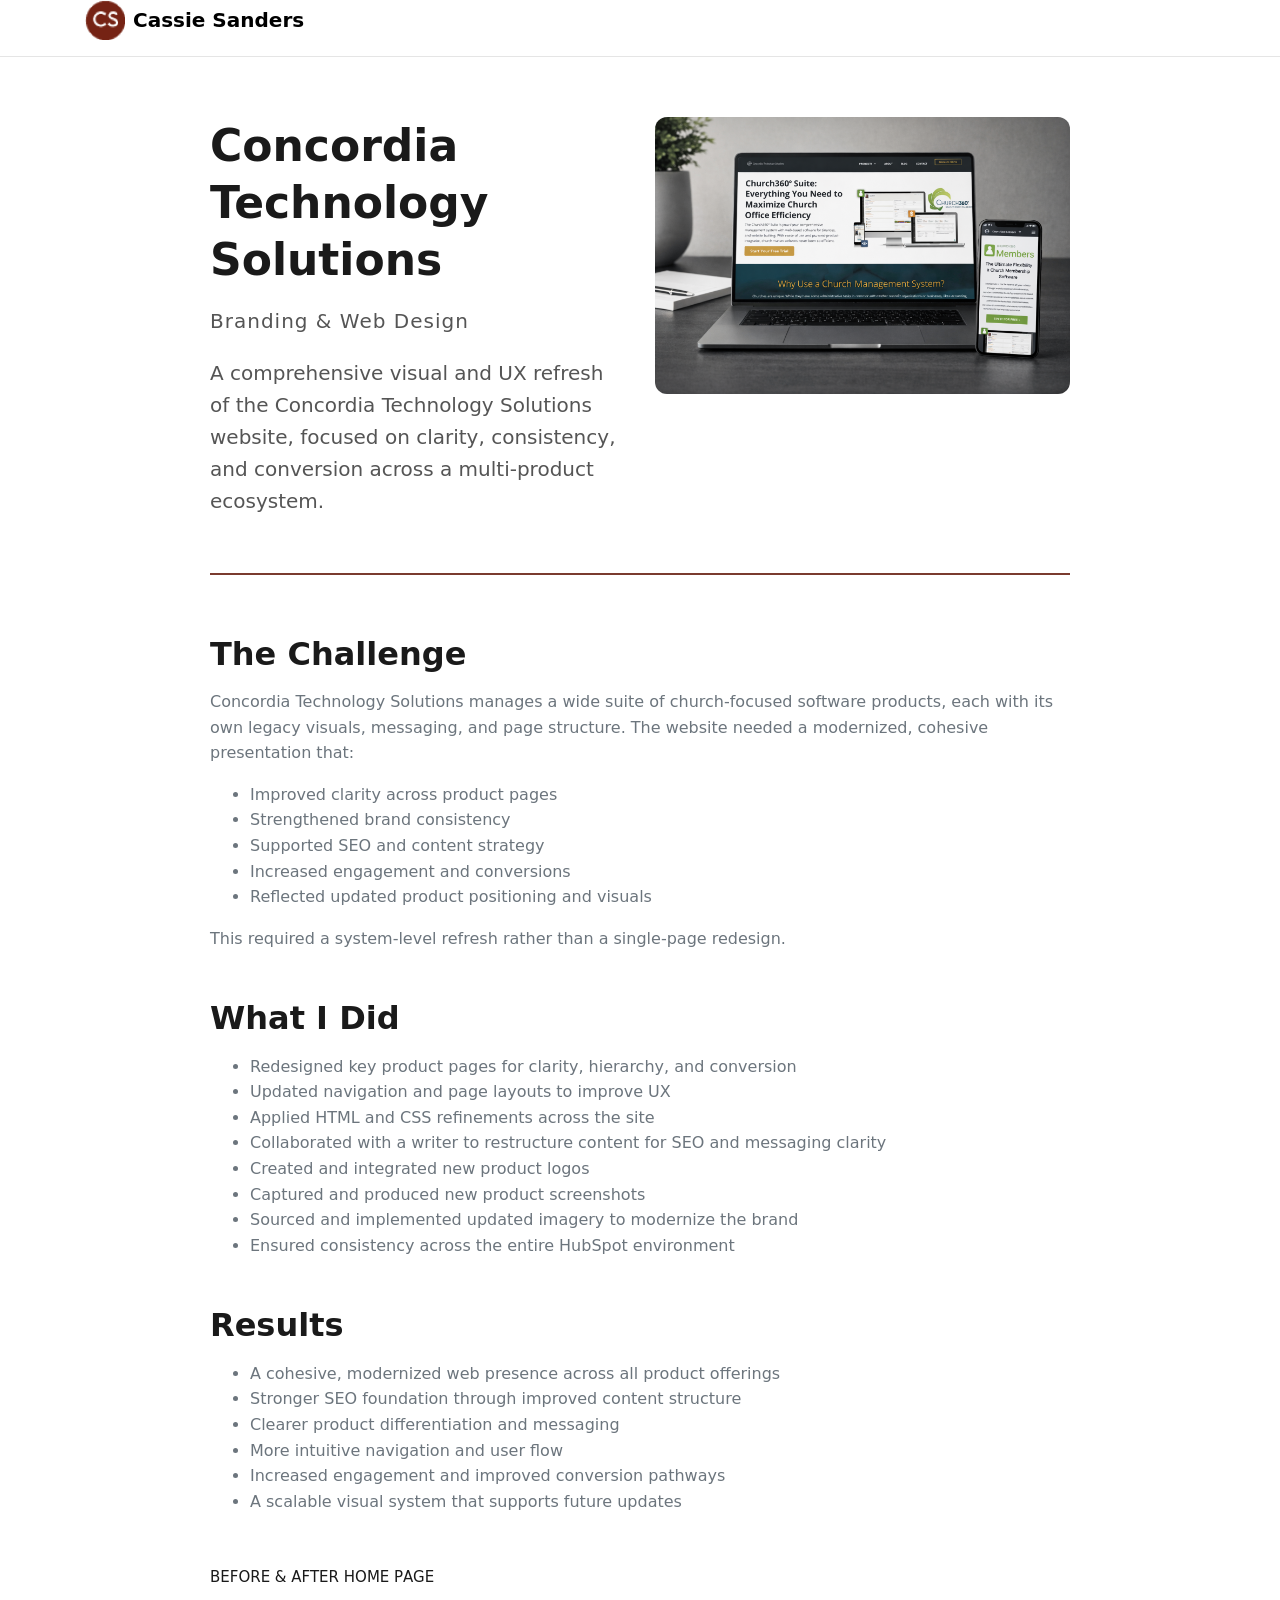
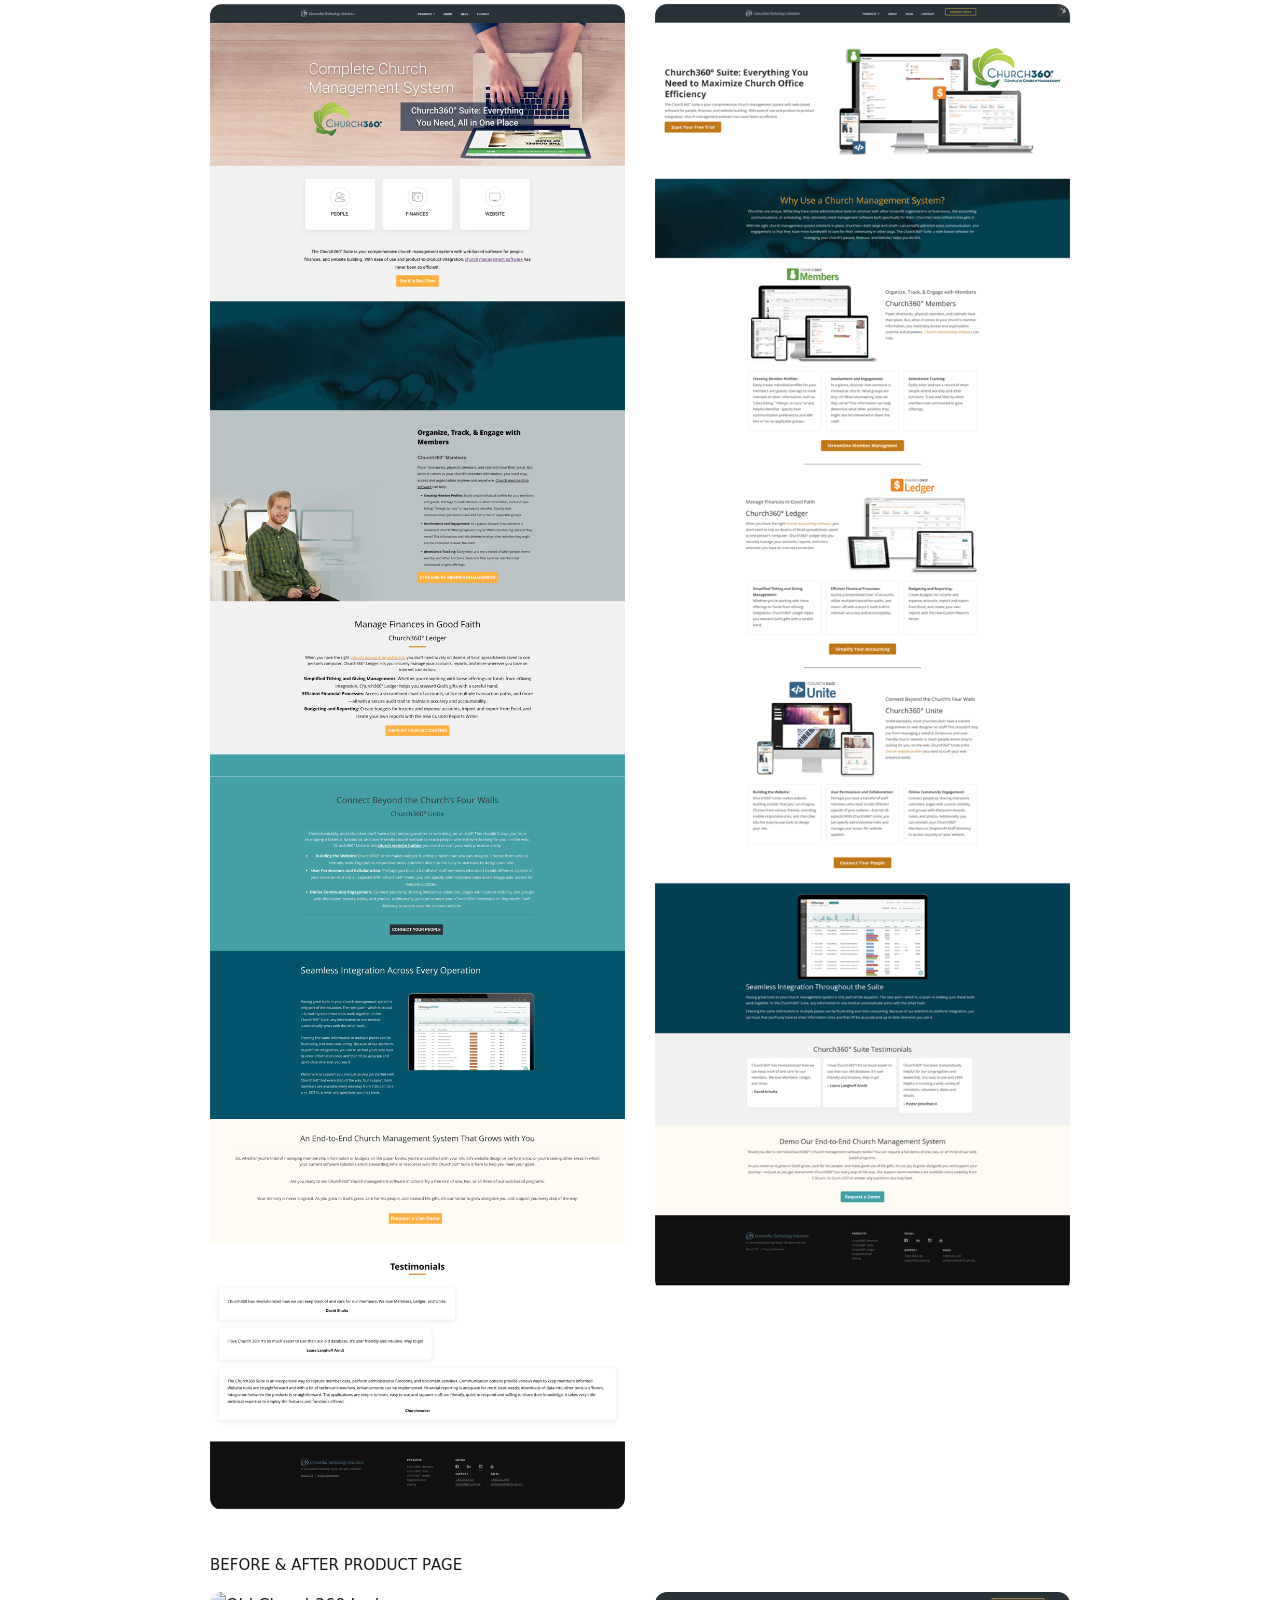
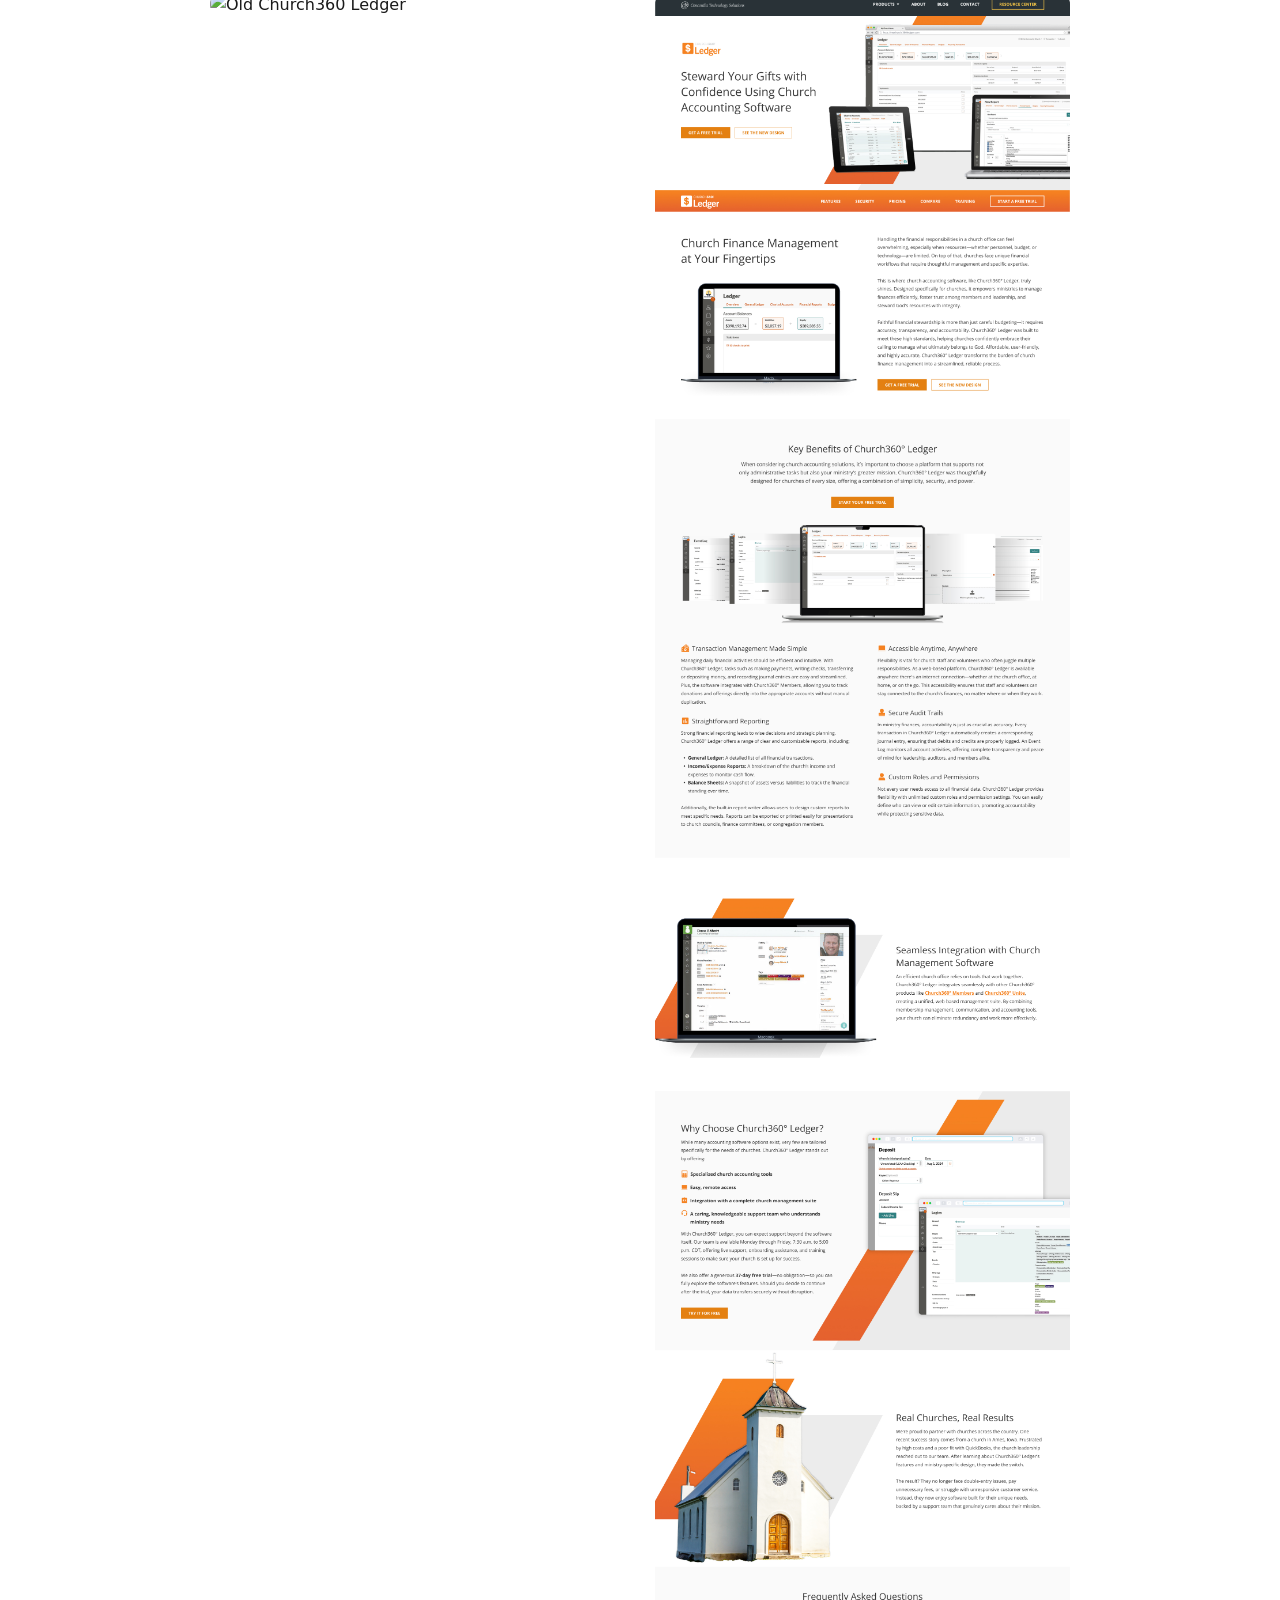
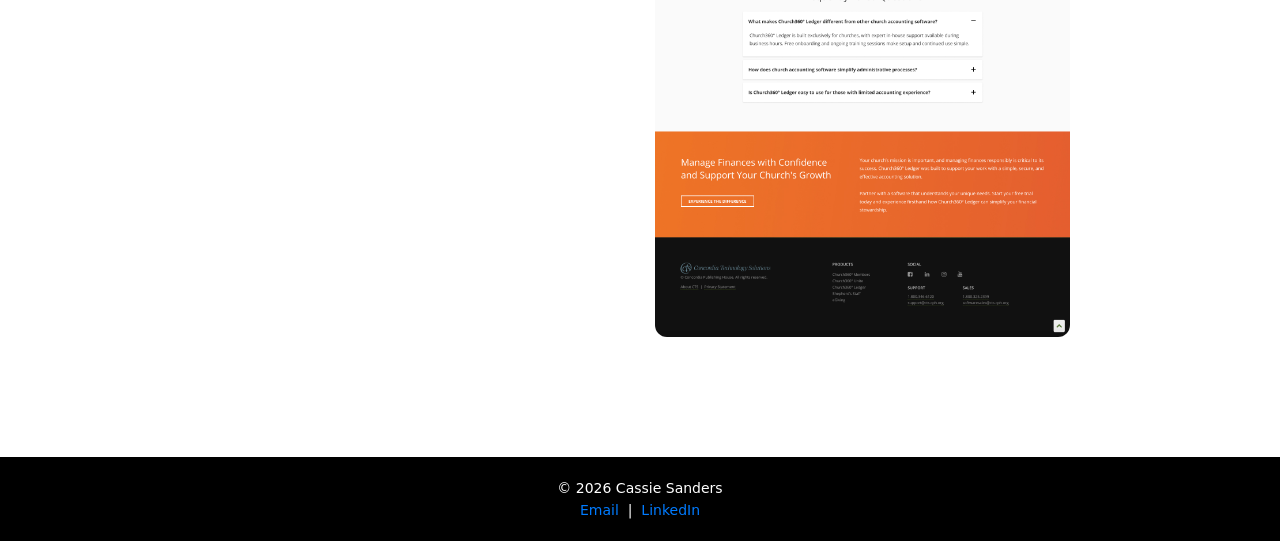
==== commit 698fbf3c: "Update concordiatechnology.html" ====
--- a/concordiatechnology.html
+++ b/concordiatechnology.html
@@ -194,10 +194,10 @@
     </div>
     <div class="row">
       <div class="col-12 col-lg-6">
-        <img src="images/church360/OldChurch360.png" class="full-image" alt="Old Church360 Home page">
-      </div>
-      <div class="col-12 col-lg-6">
-        <img src="images/church360/NewChurch360.png" class="full-image" alt="New Church360 Home page">
+        <img src="images/church360/OldChurch360_small.png" class="full-image" alt="Old Church360 Home page">
+      </div>
+      <div class="col-12 col-lg-6">
+        <img src="images/church360/NewChurch360_small.png" class="full-image" alt="New Church360 Home page">
       </div>
     </div>
  <div class="row">
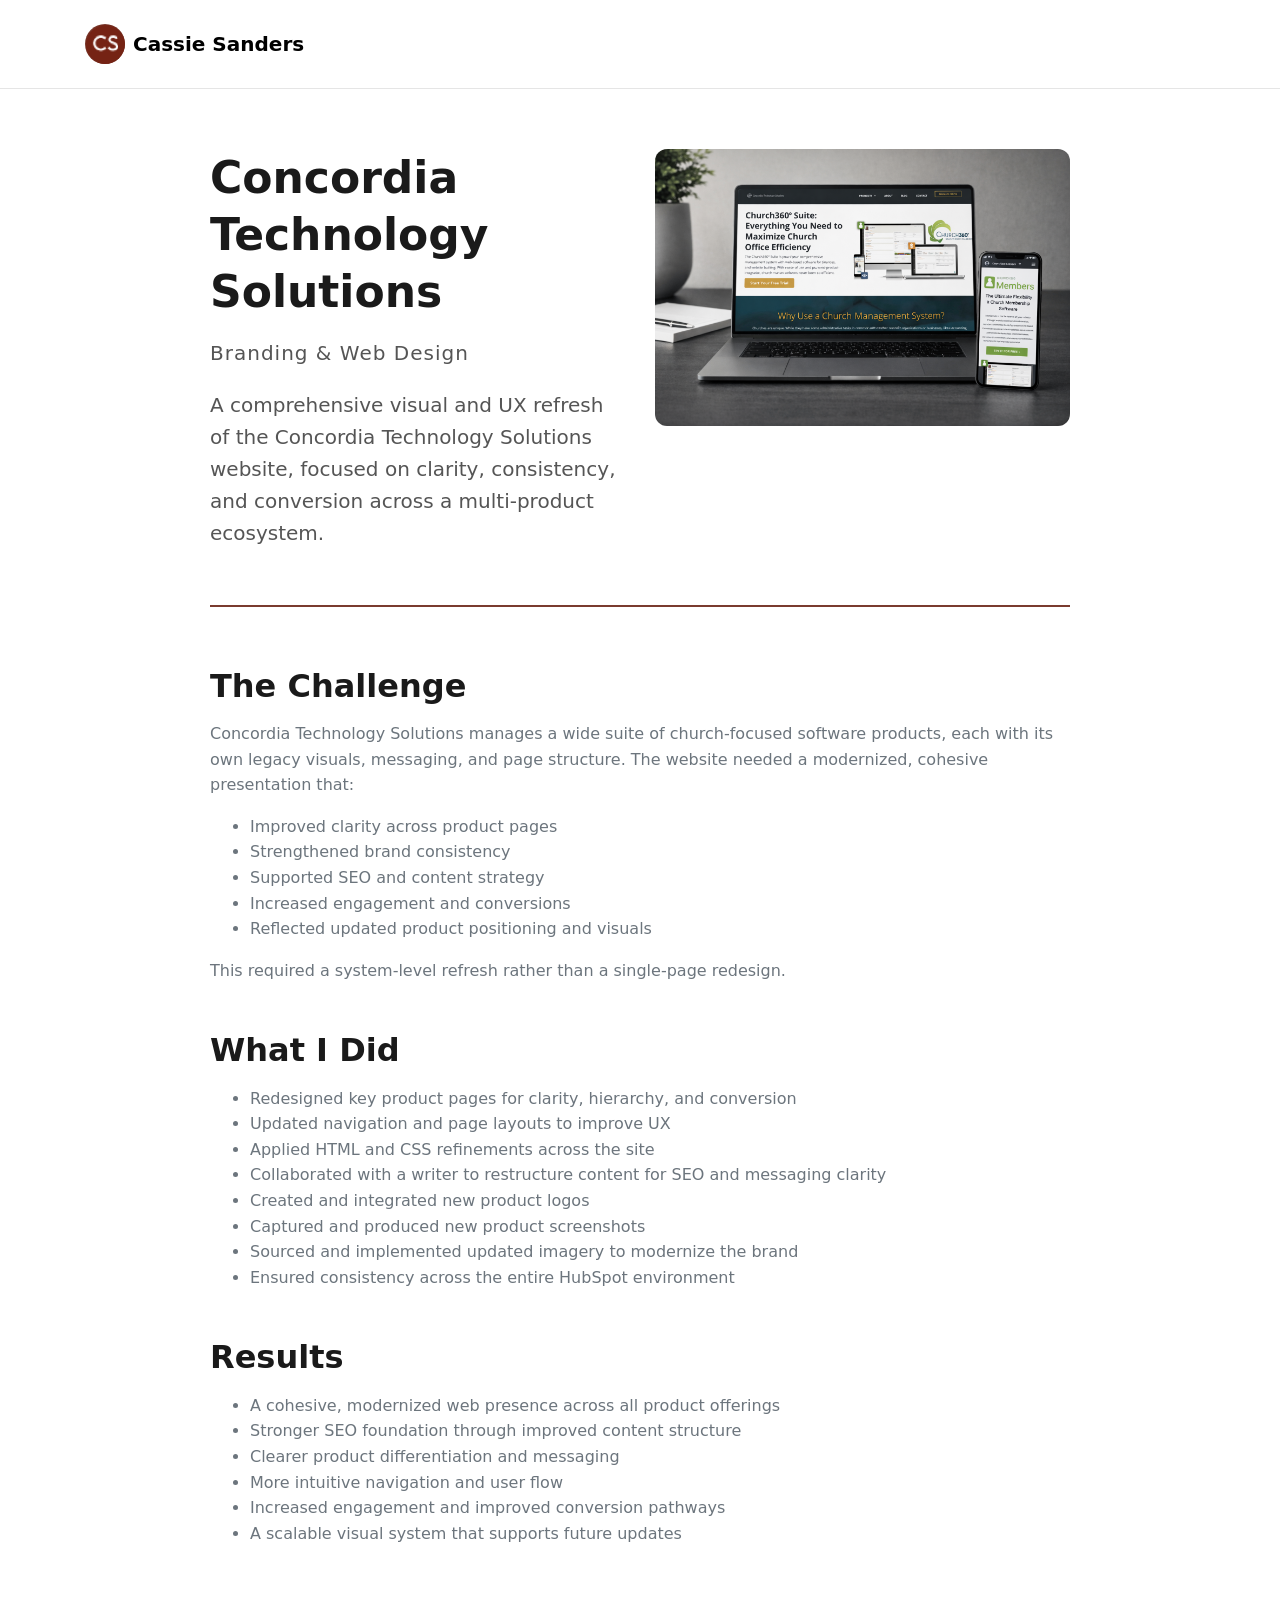
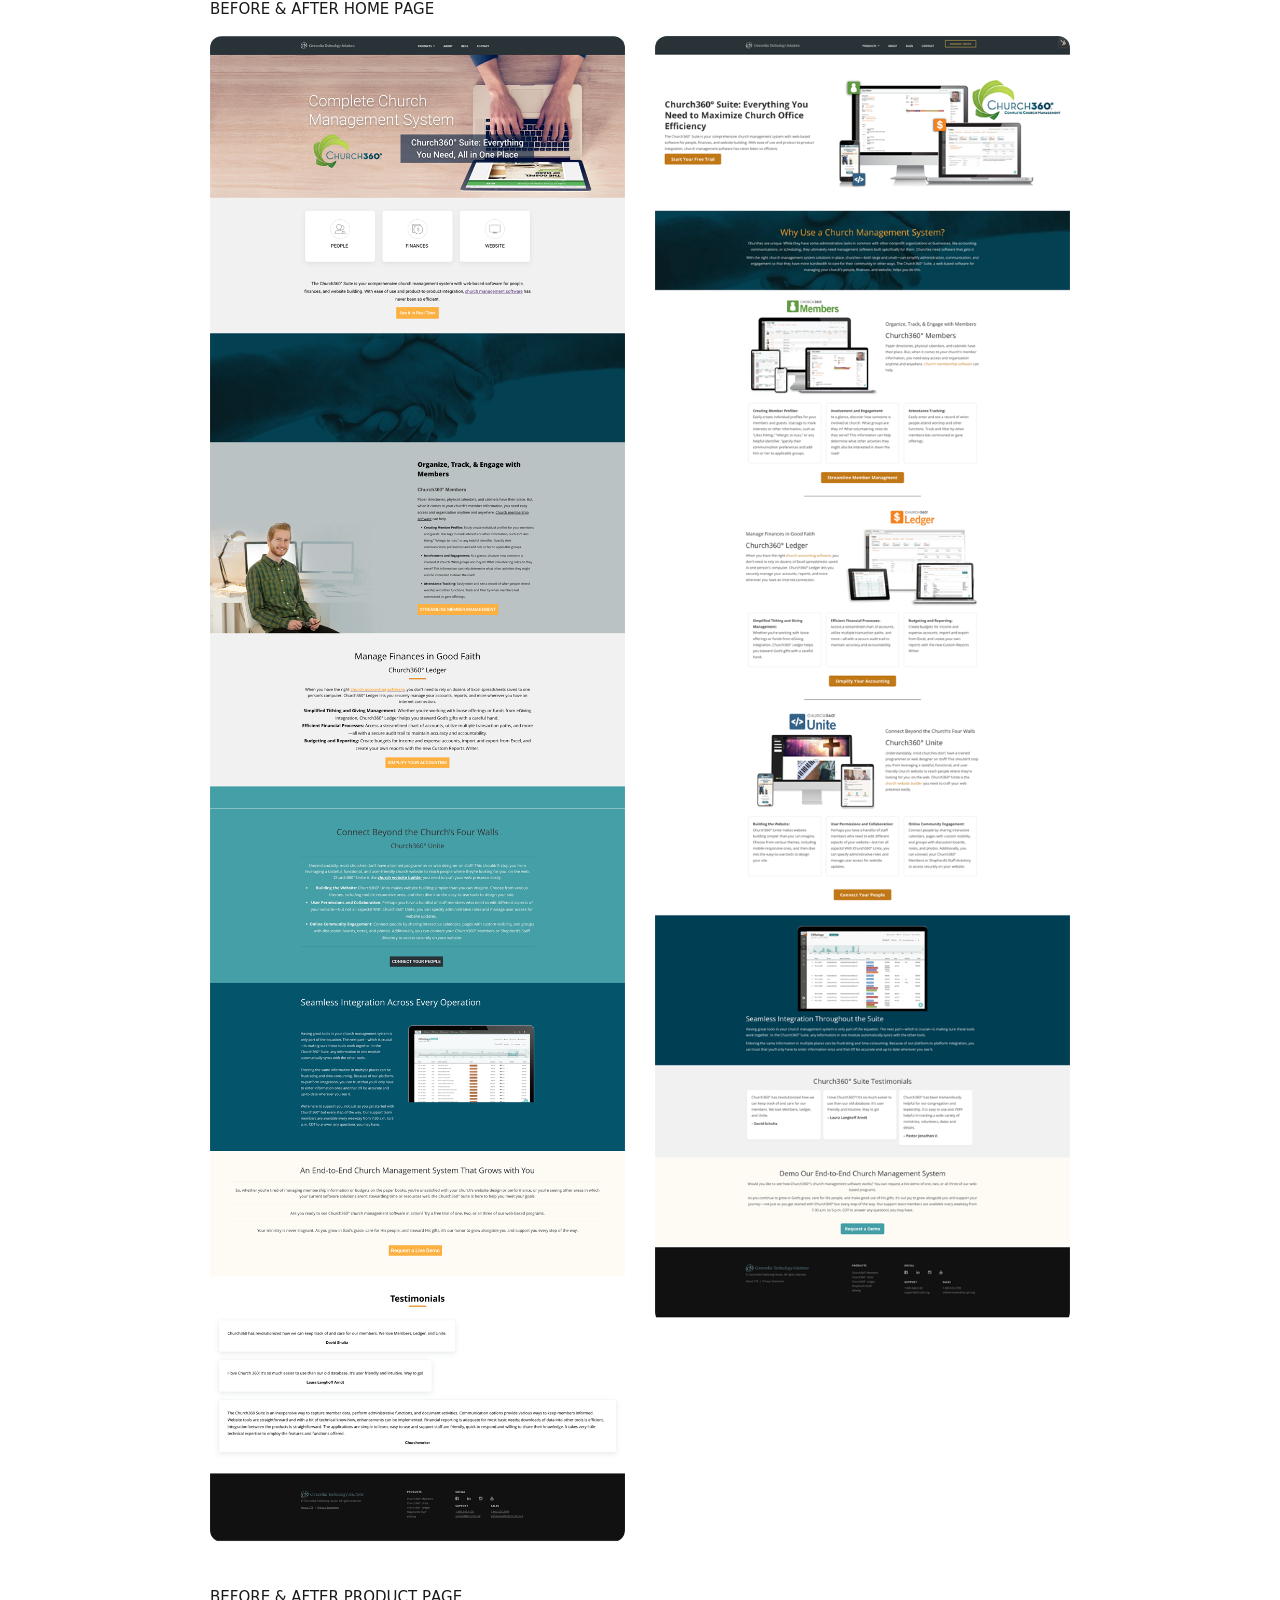
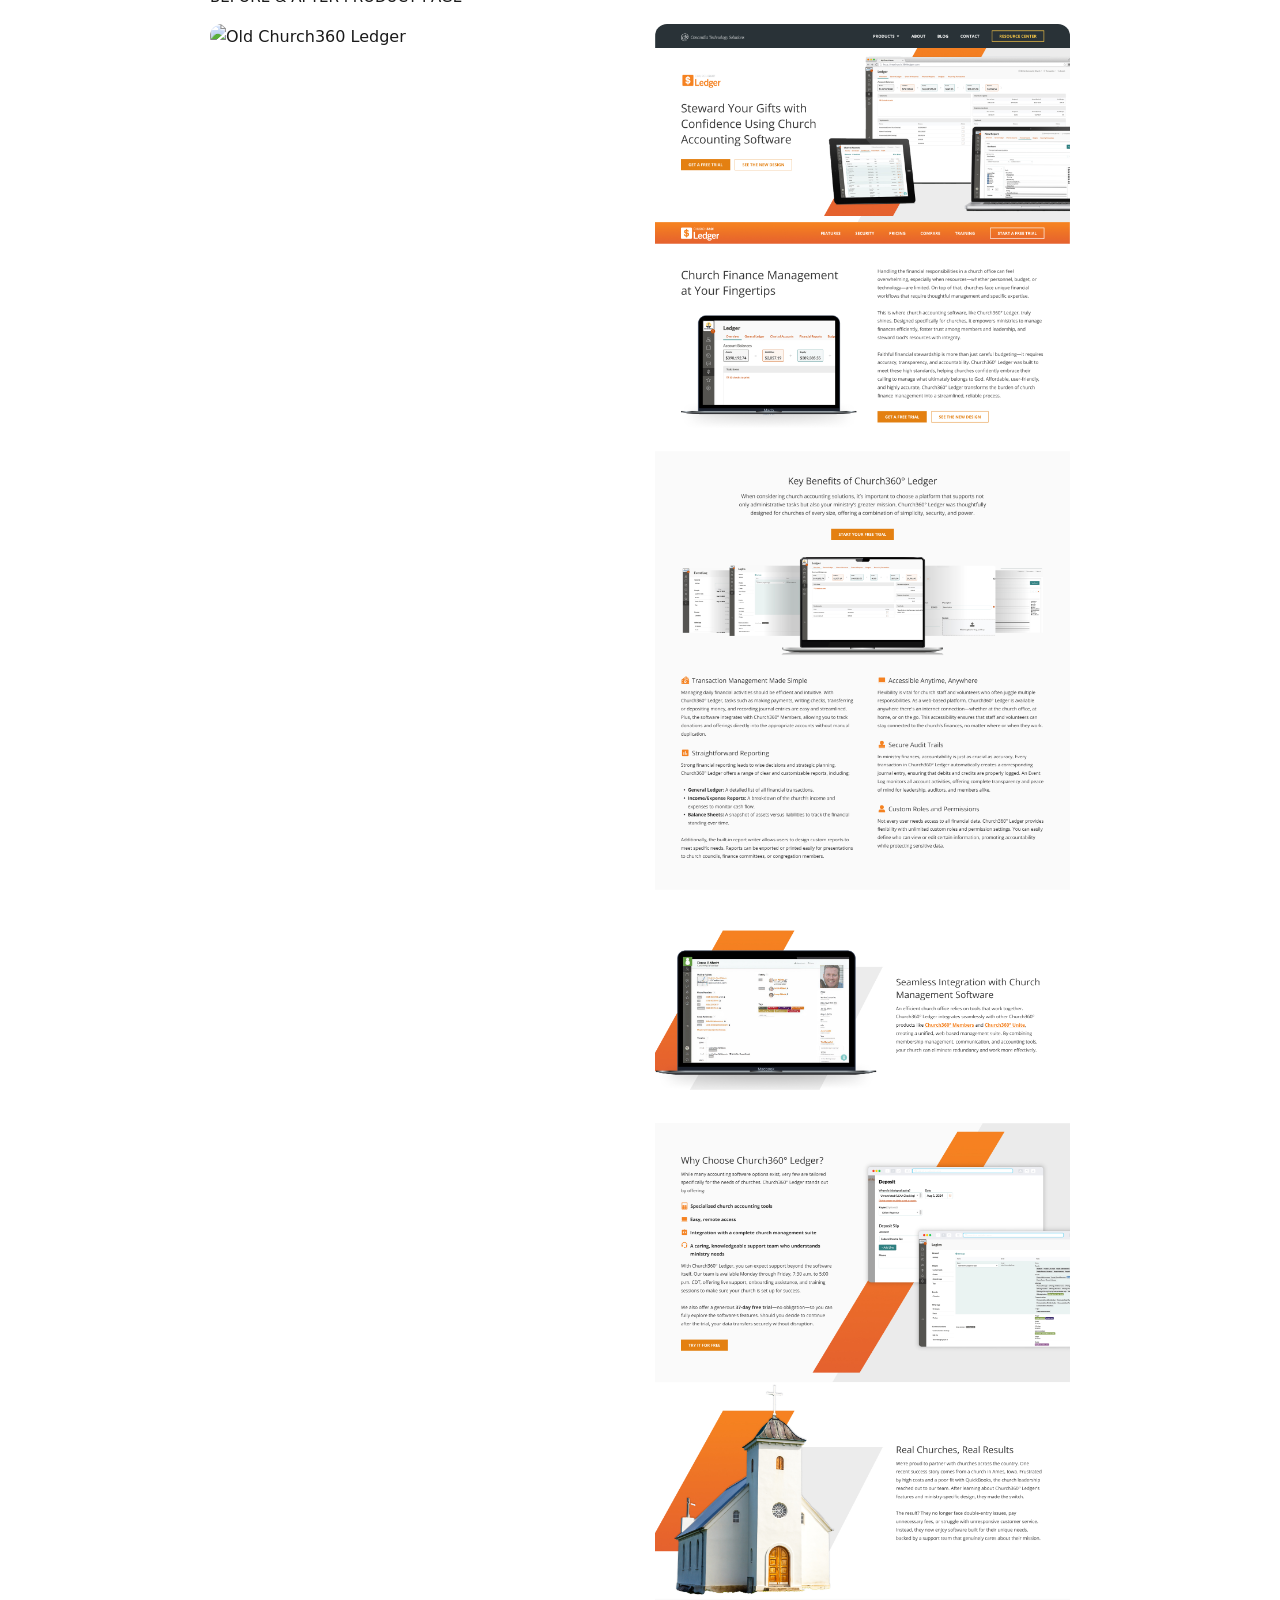
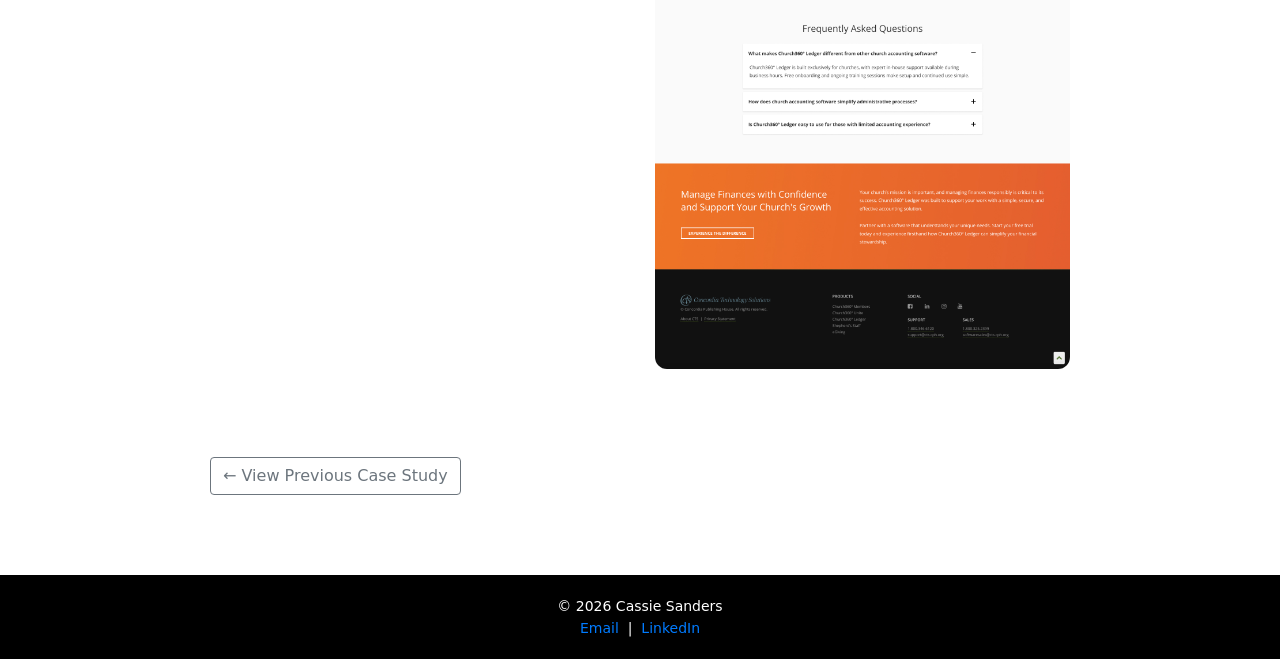
==== commit 5b1c098a: "Update concordiatechnology.html" ====
--- a/concordiatechnology.html
+++ b/concordiatechnology.html
@@ -214,6 +214,11 @@
       </div>
     </div>
   </section>
+  <div class="case-nav d-flex justify-content-between mt-5">
+  <a href="swarth.html" class="btn btn-outline-secondary">← View Previous Case Study</a>
+  <span></span>
+</div>
+
 </div>
 
 <footer-component></footer-component>
--- a/css/global.css
+++ b/css/global.css
@@ -0,0 +1,60 @@
+/* ============================
+   GLOBAL HEADER
+   ============================ */
+
+header.global-header {
+  background: var(--bg);
+  border-bottom: 1px solid var(--border);
+  padding: 24px 32px;
+}
+
+.btn-primary{background-color:#7a3b2f:
+border:1px solid #7a3b2f;}
+
+/* Brand container */
+.brand {
+  display: flex;
+  align-items: center;
+  text-decoration: none;
+  color: var(--text);
+}
+a span.brand-name {
+    color: black;
+    font-size: 20px;
+    font-weight: 600;}
+
+
+.brand-logo .full-image {
+    display: block;
+    width: 100%;
+    max-width: 40px;
+}
+
+/* Circle logo container */
+.brand-logo {
+  width: 40px;
+  height: 40px;
+  border-radius: 50%;
+  background: var(--accent);
+  display: flex;
+  align-items: center;
+  justify-content: center;
+  overflow: hidden; /* ensures PNG fits cleanly */
+  margin-right: 12px; /* replaces gap (Bootstrap 4 safe) */
+}
+
+/* Logo image inside circle */
+.brand-logo img {
+  width: 100%;
+  height: 100%;
+  object-fit: cover;
+}
+
+/* Name text */
+a span.brand-name {
+  font-size: 18px;
+  font-weight: 600;
+  color: var(--text);
+}
+
+
